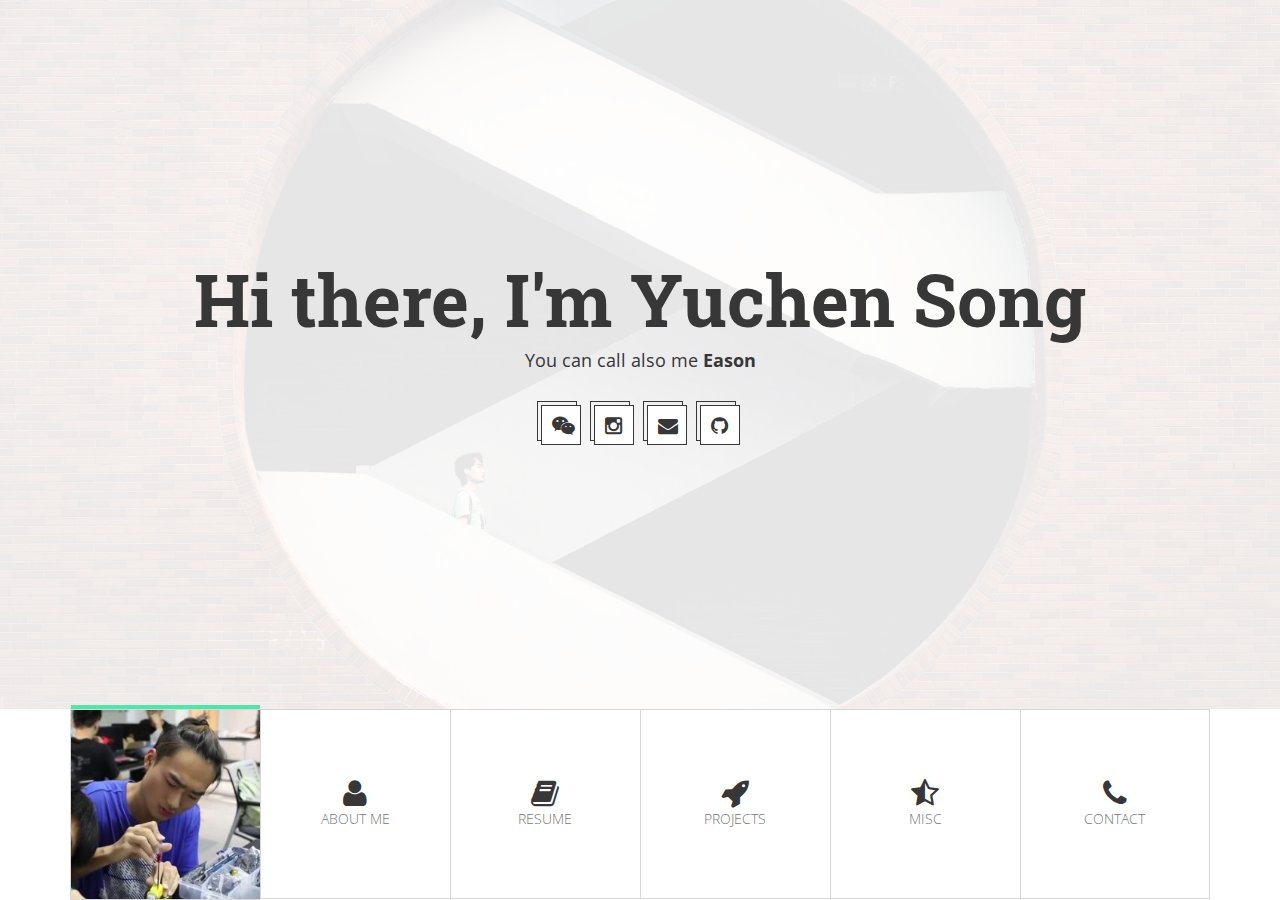
==== index.html @ 2cd1a867 "updated index" ====
<!doctype html>
<html class="no-js" lang="en">
    <head>
        <meta charset="utf-8">
        <meta http-equiv="X-UA-Compatible" content="IE=edge,chrome=1">
        <meta name="description" content="">
        <!-- SITE TITLE -->
        <title>Yuchen Song(宋雨辰)</title>

        <!-- FAVICON -->
        <link rel="icon" href="images/favicon.png">

        <meta name="viewport" content="width=device-width, initial-scale=1">
        <link rel="stylesheet" href="css/bootstrap.min.css">
        <link rel="stylesheet" href="css/animate.min.css">
        <link rel="stylesheet" href="css/simpletextrotator.css">
        <link rel="stylesheet" href="css/prettyPhoto.css">
        <link rel="stylesheet" href="css/style.css">

        <!--[if lt IE 9]>
            <script src="//html5shiv.googlecode.com/svn/trunk/html5.js"></script>
            <script>window.html5 || document.write('<script src="js/vendor/html5shiv.js"><\/script>')</script>
        <![endif]-->
    </head>
    <body>
        <!-- PRELOADER-->
        <div id="preloader">
            <div id="loader-wrapper">
                <div class="box">
        			<div class="loader6"></div>
        		</div>
            </div>
        </div>
        <!-- END PRELOADER -->
        <div class="section cover-section active" id="home">
            <div class="container">
                <div class="row">
                    <div class="col-md-12">
                        <div class="profile-area">
                            <div class="profile-content wow fadeInDown animated" data-wow-delay="0.2s">
                                <h2>Hi there, I'm Yuchen Song</h2>
                                <p>You can call also me<b> <span class="rotate">Eason, 雨辰</span>  </b></p>
                                <div class="social-media">
                                    <ul>
										<!--https://fontawesome.com/v4/icons/-->
                                        <li><a href="https://mp.weixin.qq.com/mp/homepage?__biz=MzUyMTk4NDQyNw==&hid=1&sn=16076f1889df5353341b1fb37eb13851&scene=18"><i class="fa fa-wechat"></i></a></li>
                                        <li><a href="https://instagram.com/easonsoong?r=nametag"><i class="fa fa-instagram"></i></a></li>
                                        <li><a href="mailto:song-yuchen@qq.com"><i class="fa fa-envelope"></i></a></li>
                                        <li><a href="https://github.com/Yuchen-Song"><i class="fa fa-github"></i></a></li>
                                    </ul>
                                </div>
                            </div>
                        </div>
                    </div>
                </div>
            </div>
        </div><!-- END OF /. COVER SECTION -->

        <nav class="header-section navbar navbar-default">
            <div class="container">
                <div class="row">
                    <div class="col-md-12">
                        <!-- Brand and toggle get grouped for better mobile display -->
                        <div class="navbar-header">
                            <button type="button" class="navbar-toggle collapsed" data-toggle="collapse" data-target="#bs-example-navbar-collapse-1" aria-expanded="false">
                                <span class="sr-only">Toggle navigation</span>
                                <span class="icon-bar"></span>
                                <span class="icon-bar"></span>
                                <span class="icon-bar"></span>
                            </button>
                        </div>

                        <!-- Collect the nav links, forms, and other content for toggling -->
                        <div class="collapse navbar-collapse" id="bs-example-navbar-collapse-1">
                            <ul class="nav navbar-nav" id="top-menu">
                                <li class="active">
                                    <a href="#home">
                                        <img src="images/profile-pic.jpg" class="img-responsive" width="190" height="190" alt="">
                                    </a>
                                </li>
                                <li>
                                    <a href="#about">
                                        <i class="fa fa-user" aria-hidden="true"></i>
                                        <span>about me</span>
                                    </a>
                                </li>
                                <li>
                                    <a href="#resume">
                                        <i class="fa fa-book" aria-hidden="true"></i>
                                        <span>resume</span>
                                    </a>
                                </li>
                                <li>
                                    <a href="#projects">
                                        <i class="fa fa-rocket" aria-hidden="true"></i>
                                        <span>projects</span>
                                    </a>
                                </li>
                                <li>
                                    <a href="#news">
                                        <i class="fa fa-star-half-full" aria-hidden="true"></i>
                                        <span>misc</span>
                                    </a>
                                </li>
                                <li>
                                    <a href="#contact">
                                        <i class="fa fa-phone" aria-hidden="true"></i>
                                        <span>Contact</span>
                                    </a>
                                </li>
                            </ul>
                        </div><!-- /.navbar-collapse -->
                    </div>
                </div>
            </div><!-- /.container-fluid -->
        </nav>

        <div class="section about-section" id="about">
            <div class="container">
                <div class="row">
                    <div class="col-md-12">
                        <div class="about-item">
                            <div class="row">
                                <div class="col-sm-6 wow fadeInDown animated" data-wow-delay="0.2s">
                                    <div class="section-title">
                                        <h3>About me </h3>
                                    </div>
                                    <div class="about-content">
                                        <p>I'm currently a junior student studying in Shien-ming Wu School of Intelligent Engineering, South China University of Technology (SCUT). My major is <b>robotics engineering</b>. Besides that, I am also monoring in <b>finance</b>. My main interest area is intelligent robots (i.e., AI+Robot), which involves a board collection of topics, e.g., <b>deep learning, reinforcement learning, control, systems design and machanics</b>, etc.</p>
                                    </div>
                                </div>
                                <div class="col-sm-6 wow fadeInDown animated" data-wow-delay="0.2s">
                                    <div class="section-title">
                                        <h3>PERSONAL INFO</h3>
                                    </div>
                                    <div class="personal-info-content">
                                        <p><b>Name</b> <span>Yuchen Song (宋雨辰) </span></p>
                                        <p><b>Home College</b> <span>South China University of Technology (985 Project)</span></p>
                                        <p><b>Research Interest</b> <span>AI, Robotics, Deep Learning, Reinforcement Learning</span></p>
                                        <p><b>Technical Skills</b> <span>Be reasonably skillful in C++/C, MATLAB, Python, and Java</span></p>
                                        <p><b>Language Skills</b> <span>Chinese (Native), TOEFL 100, GRE 321+3.5</span></p>
                                    </div>
                                </div>
                            </div>
<!--
                            <div class="row personal-area">
                                <div class="col-md-12">
                                    <div class="section-title center">
                                        <h3>Notice: This website is still under construction!</h3>
                                    </div>
                                </div>
                                <div class="col-sm-2">
                                    <a href="#">
                                        <img src="images/instragram/instragram1.jpg" class="img-responsive" width="190" height="190" alt="">
                                    </a>
                                </div>
                                <div class="col-sm-2">
                                    <a href="#">
                                        <img src="images/instragram/instragram2.jpg" class="img-responsive" width="190" height="190" alt="">
                                    </a>
                                </div>
                                <div class="col-sm-2">
                                    <a href="#">
                                        <img src="images/instragram/instragram3.jpg" class="img-responsive" width="190" height="190" alt="">
                                    </a>
                                </div>
                                <div class="col-sm-2">
                                    <a href="#">
                                        <img src="images/instragram/instragram4.jpg" class="img-responsive" width="190" height="190" alt="">
                                    </a>
                                </div>
                                <div class="col-sm-2">
                                    <a href="#">
                                        <img src="images/instragram/instragram5.jpg" class="img-responsive" width="190" height="190" alt="">
                                    </a>
                                </div>
                                <div class="col-sm-2">
                                    <a href="#">
                                        <img src="images/instragram/instragram6.jpg" class="img-responsive" width="190" height="190" alt="">
                                    </a>
                                </div>
                            </div>
-->
                        </div>
                    </div>
                </div>
            </div>
        </div>

        <div class="section resume-section" id="resume">
            <div class="container">
                <div class="row">
                    <div class="col-md-12">
                        <div class="section-title center">
                            <h3>EDUCATION</h3>
                        </div>
                    </div>
                    <div class="col-sm-6">
                        <div class="education-item">
                            <h3>College - South China University of Technology (Applied Chemistry)</h3>
                            <i>September 2018 - September 2019</i>
                            <p>In this freshman year, I was recruited in School of Chemistry and Chemical Engineering as a freshman in applied chemistry. After a whole year of study, I found that I'm not interested in this major very much, so I applied for a major change at the end of freshman year, with a rank of 2/76 among my former classmates, and then I passed the interview and was recruited in Shien-ming Wu School of Intelligent Engineering, class of robotics engineering</p>
                        </div>
                    </div>
                    <div class="col-sm-6">
                        <div class="education-item">
                            <h3>College - South China University of Technology (Robotics Engineering)</h3>
                            <i>September 2019 -  June 2023</i>
                            <p>After I've changed my major to robotics engineering, I went to Guangzhou International Campus for another 4 year of study. This campus teaches in English, and all of my professors have been abroad chasing their Ph.D degrees. That's why I'm quite sure that I would be adapted to future study abroad very quickly. The classmates of mine were recruited in this school among the best of students that were admitted to our university.</p>
                        </div>
                    </div>
                    <div class="col-sm-6">
                        <div class="education-item">
                            <h3>College - South China University of Technology (Finance)</h3>
                            <i>March 2020 - June 2023</i>
                            <p>I am also minoring in Finance! A motto of mine is that a fully developed man should never only be an expert in some certain area but know nothing about other disciplines. Since Finance is a widely used subject, and it penertrate into our lives, so I chose this course as my minor discipline.</p>
                        </div>
                    </div>
                    <div class="col-sm-6">
                        <div class="education-item">
                            <h3>Summer Session Visitor - University of California, Berkeley (EECS)</h3>
                            <i>June 2020 - August 2020</i>
                            <p>In the summer of 2020, I attend the summer school of University of California, Berkeley. I selected CS61BL: Data Structure in EECS (Electrical Engineering and Computer Sciences) and learnt a lot from that course. Also made some good collaborations with students in UCB on variaties of labs and projects. </p>
                        </div>
                    </div>
                </div>
                <div class="row my-skill">
                    <div class="col-md-12">
                        <div class="section-title center">
                            <h3>Some of My Courses</h3>
                        </div>
                    </div>
                    <div class="col-sm-6">
                        <div class="section-title secound-title">
                            <h4>Hardware Part</h4>
                        </div>
                        <div class="skill">
                            <p>Mechanical Behavior of Materials</p>
                            <div class="skill-bar skill1  wow slideInLeft animated">
                                <span class="skill-count1">95</span>
                                <div class="bg-border"></div>
                            </div>
                        </div>
                        <div class="skill">
                            <p>Modeling, Analysis, and Control of Dynamic Systems</p>
                            <div class="skill-bar skill2  wow slideInLeft animated">
                                <span class="skill-count2">99</span>
                                <div class="bg-border"></div>
                            </div>
                        </div>
                        <div class="skill">
                            <p>Circuits</p>
                            <div class="skill-bar skill3  wow slideInLeft animated">
                                <span class="skill-count3">87</span>
                                <div class="bg-border"></div>
                            </div>
                        </div>
                        <div class="skill">
                            <p>Thermodynamics and Fluid mechanics</p>
                            <div class="skill-bar skill4  wow slideInLeft animated">
                                <span class="skill-count4">90</span>
                                <div class="bg-border"></div>
                            </div>
                        </div>
                    </div>
                    <div class="col-sm-6">
                        <div class="section-title secound-title">
                            <h4>Software Part</h4>
                        </div>
                        <div class="skill">
                            <p>Computer and Programming</p>
                            <div class="skill-bar skill5  wow slideInLeft animated">
                                <span class="skill-count5">91</span>
                                <div class="bg-border"></div>
                            </div>
                        </div>
                        <div class="skill">
                            <p>Artificial Intelligence Technology and Applications</p>
                            <div class="skill-bar skill6  wow slideInLeft animated">
                                <span class="skill-count6">87</span>
                                <div class="bg-border"></div>
                            </div>
                        </div>
                        <div class="skill">
                            <p>Embedded System and Design</p>
                            <div class="skill-bar skill7  wow slideInLeft animated">
                                <span class="skill-count7">91</span>
                                <div class="bg-border"></div>
                            </div>
                        </div>
                        <div class="skill">
                            <p>Data Analysis and Modelling</p>
                            <div class="skill-bar skill8 wow slideInLeft animated">
                                <span class="skill-count8">97</span>
                                <div class="bg-border"></div>
                            </div>
                        </div>
                    </div>
                </div>

                <div class="row">
                    <div class="col-md-12">
                        <div class="section-title center">
                            <h3>Read More</h3>
                        </div>
                    </div>
                    <div class="col-sm-4">
                        <a href="files/CV for EE-MS.pdf">
                        	<div class="service-items">
                            	<i class="fa fa-wrench"></i>
                            	<h4>CV for EE/MS</h4>
                        	</div>
                        </a>
                    </div>
                    <div class="col-sm-4">
                    	<a href="files/CV for CS-AI.pdf">
							<div class="service-items">
								<i class="fa fa-code"></i>
								<h4>CV for CS/AI</h4>
							</div>
						</a>
                    </div>
                    <div class="col-sm-4">
                    	<a href="files/Transcript.pdf">
							<div class="service-items">
								<i class="fa fa-sticky-note"></i>
								<h4>Transcript</h4>
							</div>
						</a>
                    </div>
                </div>
            </div>
        </div>

        <div class="section portfolio-section" id="projects">
            <div class="container">
                <div class="row">
                    <div class="col-md-12">
                        <div class="section-title center">
                            <h3>Projects</h3>
                        </div>
                    </div>
                    <div class="col-md-12">
                        <div class="filter-menu">
                            <ul class="button-group sort-button-group">
                                <li class="button active" data-category="all">All Works</li>
                                <li class="button" data-category="course-projects">Course Projects</li>
                                <li class="button" data-category="research-experience">Research Experience</li>
                                <li class="button" data-category="competitions">Competitions</li>
                            </ul>
                        </div>
                    </div>
                </div>

                <div class="row work">
                    <div class="work-item course-projects col-sm-3 ">
                        <a href="https://github.com/Yuchen-Song/Design-and-Manufacturing-I-Course-Project-Spring-2021">
                            <img src="images/projects/robot_cars.png" class="img-responsive" width="254" height="254" alt="">
                        </a>
                    </div>
                    <div class="work-item competitions col-sm-3 ">
                        <a href="https://github.com/Yuchen-Song/Tic-Tac-Toers">
                            <img src="images/projects/tic-tac-toe.png" class="img-responsive" width="254" height="254" alt="">
                        </a>
                    </div>
                    <div class="work-item research-experience col-sm-3 ">
                        <a href="https://github.com/Yuchen-Song/Lymph-node-sections-detection-based-on-deep-convolutional-neural-networks">
                            <img src="images/projects/cancer_detection.png" class="img-responsive" width="254" height="254" alt="">
                        </a>
                    </div>
                    <div class="work-item course-projects col-sm-3 ">
                        <a href="images/projects/hybrid_images.png" data-gal="prettyPhoto[gallery2]">
                            <img src="images/projects/hybrid_images.png" class="img-responsive" width="254" height="254" alt="">
                        </a>
                    </div>
                    <div class="work-item research-experience col-sm-3 ">
                        <a href="https://github.com/Yuchen-Song/CDRL-in-Parallel-Type-Merging">
                            <img src="images/projects/merging.png" class="img-responsive" width="254" height="254" alt="">
                        </a>
                    </div>
                    <div class="work-item research-experience col-sm-3 ">
                        <a href="images/projects/impainting.png" data-gal="prettyPhoto[gallery2]">
                            <img src="images/projects/impainting.png" class="img-responsive" width="254" height="254" alt="">
                        </a>
                    </div>
                    <div class="work-item course-projects col-sm-3 ">
                        <a href="https://github.com/Yuchen-Song/UCB-CS61BL-Summer-2020/tree/master/proj3">
                            <img src="images/projects/bearmaps.png" class="img-responsive" width="254" height="254" alt="">
                        </a>
                    </div>
                    <div class="work-item competitions col-sm-3 ">
                        <a href="images/projects/credit_loan.png" data-gal="prettyPhoto[gallery2]">
                            <img src="images/projects/credit_loan.png" class="img-responsive" width="254" height="254" alt="">
                        </a>
                    </div>
                </div>
            </div>
        </div>

        <div class="section news-section" id="news">
            <div class="container">
                <div class="row">
                    <div class="col-md-12">
                        <div class="section-title center">
                            <h3>Another Part of Me</h3>
                        </div>
                    </div>
                    <div class="col-md-12">
                        <div class="news-item">
                            <div class="row">
                                <div class="col-sm-6">
                                    <div class="news-items wow fadeInDown animated" data-wow-delay="0.2s">
                                        <a href="#"><img src="images/misc/D3_tower.png" width="540" height="303" alt=""></a>
                                        <h3>Hobbies / Avocation / Design skills</h3>
                                        <p>I like writing, photographing, recoring interest things and sharing them. I run a public account in Wechat and I am a video blogger on bilibili. I was a member of information center of our school so I got to know how to utilize seome frequently used products of Adobe (e.g., PS, PR, DW, etc), and we have shot an amazing micro film during that time. Life is evanescent, without recording it, there would be no impression on it :)</p>
                                        <a href="https://mp.weixin.qq.com/mp/homepage?__biz=MzUyMTk4NDQyNw==&hid=1&sn=16076f1889df5353341b1fb37eb13851&scene=18" class="read-more">Read More</a>
                                    </div>
                                </div>
                                <div class="col-sm-6">
                                    <div class="news-items wow fadeInDown animated" data-wow-delay="0.2s">
                                        <a href="#"><img src="images/misc/sports_meeting.png" width="540" height="303" alt=""></a>
                                        <h3>Social works / Leadership / Volunteer work</h3>
                                        <p>I was the head of my class (class of robotics engineering 2019), as well as a member of leaders in the students' union in our college (Jun De college). I have organized many student activities (e.g., Online Sharing Events, Sports Meeting, etc). Moreover, I was the assistant of the office of students' affairs in our Campus, and I was a volunteer in helping those students who did not perform well in their schoolworks.</p>
                                        <a href="#" class="read-more">Read More</a>
                                    </div>
                                </div>
                            </div>
                        </div>
                    </div>
                </div>
            </div>
        </div>

        <div class="section contact-section"  id="contact">
            <div class="container">
                <div class="row">
                    <div class="contact-item">
                        <div class="col-md-12">
                            <div class="section-title center">
                                <h3>Get in Touch</h3>
                            </div>
                        </div>
                        <div class="col-md-8 col-md-offset-2 col-sm-12">
                            <div class="row">
                                <form class="form-horizontal">
                                    <div class="col-md-6 col-sm-12">
                                        <div class="input-group name-input wow fadeInDown animated">
<!--                                            <input type="text" class="form-control" id="name" placeholder="Your Name">-->
											<p type="text" class="form-control"> Email:  wisyc@mail.scut.edu.cn </p>
                                        </div>
                                    </div>
                                    <div class="col-md-6 col-sm-12">
                                        <div class="input-group wow fadeInDown animated">
<!--                                            <input type="text" class="form-control" id="message-email" placeholder="Your Email">-->
                                            <p type="text" class="form-control"> Phone:  (+86)13022076440 </p>
                                        </div>
                                    </div>
<!--
                                    <div class="col-md-6 col-sm-12">
                                        <div class="input-group wow fadeInDown animated">
                                            <input type="text" class="form-control" id="website" placeholder="Your Website">
                                        </div>
                                    </div>
                                    <div class="col-md-6 col-sm-12">
                                        <div class="input-group wow fadeInDown animated">
                                            <input type="text" class="form-control" id="subject" placeholder="Your Subject">
                                        </div>
                                    </div>
-->
                                    <div class="col-sm-12">
<!--                                        <div class="input-group textarea-group wow fadeInDown animated">-->
                                        <div class="input-group wow fadeInDown animated">
<!--                                            <textarea class="form-control message" rows="7" placeholder="Your Massage"></textarea>-->
                                            <p type="text" class="form-control" > Address: Room C-102, D1 Building, South China University of Technology Guangzhou International Campus, <br> 777, Xingye East Ave, Panyu District. Guangzhou, 511442, P.R.China </p>
                                        </div>
                                    </div>
                                    <div class="col-sm-12 wow fadeInDown animated contact-btn">
                                        <button class=" contact-submit">Home</button>
                                    </div>
                                </form><!-- end of/. form -->
                            </div>
                        </div>
                    </div>
                </div>
            </div>
<!--
            <div class="footer-section">
                <div class="container">
                    <div class="row">
                        <div class="col-md-12">
                            <p class="copyright">Copyright &copy; 2020.Company name All rights reserved.<a target="_blank" href="http://www.cssmoban.com/">&#x7F51;&#x9875;&#x6A21;&#x677F;</a></p>
                        </div>
                    </div>
                </div>
            </div>
-->
        </div>


        <!-- JQUERY -->
        <script src="js/vendor/jquery-1.11.2.min.js"></script>
        <script src="js/vendor/bootstrap.min.js"></script>
        <script src="js/isotope.pkgd.min.js"></script>
        <script src="js/jquery.nicescroll.min.js"></script>
        <script src="js/wow.min.js"></script>
        <script src="js/jquery.simple-text-rotator.min.js"></script>
        <script src="js/jquery.prettyPhoto.js"></script>
        <script src="js/custom.js"></script>
    </body>
</html>
---- css/simpletextrotator.css ----
.rotating {
  display: inline-block;
  -webkit-transform-style: preserve-3d;
  -moz-transform-style: preserve-3d;
  -ms-transform-style: preserve-3d;
  -o-transform-style: preserve-3d;
  transform-style: preserve-3d;
  -webkit-transform: rotateX(0) rotateY(0) rotateZ(0);
  -moz-transform: rotateX(0) rotateY(0) rotateZ(0);
  -ms-transform: rotateX(0) rotateY(0) rotateZ(0);
  -o-transform: rotateX(0) rotateY(0) rotateZ(0);
  transform: rotateX(0) rotateY(0) rotateZ(0);
  -webkit-transition: 0.5s;
  -moz-transition: 0.5s;
  -ms-transition: 0.5s;
  -o-transition: 0.5s;
  transition: 0.5s;
  -webkit-transform-origin-x: 50%;
}

.rotating.flip {
  position: relative;
}

.rotating .front, .rotating .back {
  left: 0;
  top: 0;
  -webkit-backface-visibility: hidden;
  -moz-backface-visibility: hidden;
  -ms-backface-visibility: hidden;
  -o-backface-visibility: hidden;
  backface-visibility: hidden;
}

.rotating .front {
  position: absolute;
  display: inline-block;
  -webkit-transform: translate3d(0,0,1px);
  -moz-transform: translate3d(0,0,1px);
  -ms-transform: translate3d(0,0,1px);
  -o-transform: translate3d(0,0,1px);
  transform: translate3d(0,0,1px);
}

.rotating.flip .front {
  z-index: 1;
}

.rotating .back {
  display: block;
  opacity: 0;
}

.rotating.spin {
  -webkit-transform: rotate(360deg) scale(0);
  -moz-transform: rotate(360deg) scale(0);
  -ms-transform: rotate(360deg) scale(0);
  -o-transform: rotate(360deg) scale(0);
  transform: rotate(360deg) scale(0);
}



.rotating.flip .back {
  z-index: 2;
  display: block;
  opacity: 1;
  
  -webkit-transform: rotateY(180deg) translate3d(0,0,0);
  -moz-transform: rotateY(180deg) translate3d(0,0,0);
  -ms-transform: rotateY(180deg) translate3d(0,0,0);
  -o-transform: rotateY(180deg) translate3d(0,0,0);
  transform: rotateY(180deg) translate3d(0,0,0);
}

.rotating.flip.up .back {
  -webkit-transform: rotateX(180deg) translate3d(0,0,0);
  -moz-transform: rotateX(180deg) translate3d(0,0,0);
  -ms-transform: rotateX(180deg) translate3d(0,0,0);
  -o-transform: rotateX(180deg) translate3d(0,0,0);
  transform: rotateX(180deg) translate3d(0,0,0);
}

.rotating.flip.cube .front {
  -webkit-transform: translate3d(0,0,100px) scale(0.9,0.9);
  -moz-transform: translate3d(0,0,100px) scale(0.85,0.85);
  -ms-transform: translate3d(0,0,100px) scale(0.85,0.85);
  -o-transform: translate3d(0,0,100px) scale(0.85,0.85);
  transform: translate3d(0,0,100px) scale(0.85,0.85);
}

.rotating.flip.cube .back {
  -webkit-transform: rotateY(180deg) translate3d(0,0,100px) scale(0.9,0.9);
  -moz-transform: rotateY(180deg) translate3d(0,0,100px) scale(0.85,0.85);
  -ms-transform: rotateY(180deg) translate3d(0,0,100px) scale(0.85,0.85);
  -o-transform: rotateY(180deg) translate3d(0,0,100px) scale(0.85,0.85);
  transform: rotateY(180deg) translate3d(0,0,100px) scale(0.85,0.85);
}

.rotating.flip.cube.up .back {
  -webkit-transform: rotateX(180deg) translate3d(0,0,100px) scale(0.9,0.9);
  -moz-transform: rotateX(180deg) translate3d(0,0,100px) scale(0.85,0.85);
  -ms-transform: rotateX(180deg) translate3d(0,0,100px) scale(0.85,0.85);
  -o-transform: rotateX(180deg) translate3d(0,0,100px) scale(0.85,0.85);
  transform: rotateX(180deg) translate3d(0,0,100px) scale(0.85,0.85);
}
---- css/prettyPhoto.css ----
/* ------------------------------------------------------------------------
	This you can edit.
------------------------------------------------------------------------- */

	/* ----------------------------------
		Default Theme
	----------------------------------- */

	div.pp_default .pp_top,
	div.pp_default .pp_top .pp_middle,
	div.pp_default .pp_top .pp_left,
	div.pp_default .pp_top .pp_right,
	div.pp_default .pp_bottom,
	div.pp_default .pp_bottom .pp_left,
	div.pp_default .pp_bottom .pp_middle,
	div.pp_default .pp_bottom .pp_right { height: 13px; }

	div.pp_default .pp_top .pp_left { background: url(../images/prettyPhoto/default/sprite.png) -78px -93px no-repeat; } /* Top left corner */
	div.pp_default .pp_top .pp_middle { background: url(../images/prettyPhoto/default/sprite_x.png) top left repeat-x; } /* Top pattern/color */
	div.pp_default .pp_top .pp_right { background: url(../images/prettyPhoto/default/sprite.png) -112px -93px no-repeat; } /* Top right corner */

	div.pp_default .pp_content .ppt { color: #f8f8f8; }
	div.pp_default .pp_content_container .pp_left { background: url(../images/prettyPhoto/default/sprite_y.png) -7px 0 repeat-y; padding-left: 13px; }
	div.pp_default .pp_content_container .pp_right { background: url(../images/prettyPhoto/default/sprite_y.png) top right repeat-y; padding-right: 13px; }
	div.pp_default .pp_content { background-color: #fff; } /* Content background */
	div.pp_default .pp_next:hover { background: url(../images/prettyPhoto/default/sprite_next.png) center right  no-repeat; cursor: pointer; } /* Next button */
	div.pp_default .pp_previous:hover { background: url(../images/prettyPhoto/default/sprite_prev.png) center left no-repeat; cursor: pointer; } /* Previous button */
	div.pp_default .pp_expand { background: url(../images/prettyPhoto/default/sprite.png) 0 -29px no-repeat; cursor: pointer; width: 28px; height: 28px; } /* Expand button */
	div.pp_default .pp_expand:hover { background: url(../images/prettyPhoto/default/sprite.png) 0 -56px no-repeat; cursor: pointer; } /* Expand button hover */
	div.pp_default .pp_contract { background: url(../images/prettyPhoto/default/sprite.png) 0 -84px no-repeat; cursor: pointer; width: 28px; height: 28px; } /* Contract button */
	div.pp_default .pp_contract:hover { background: url(../images/prettyPhoto/default/sprite.png) 0 -113px no-repeat; cursor: pointer; } /* Contract button hover */
	div.pp_default .pp_close { width: 30px; height: 30px; background: url(../images/prettyPhoto/default/sprite.png) 2px 1px no-repeat; cursor: pointer; } /* Close button */
	div.pp_default #pp_full_res .pp_inline { color: #000; }
	div.pp_default .pp_gallery ul li a { background: url(../images/prettyPhoto/default/default_thumb.png) center center #f8f8f8; border:1px solid #aaa; }
	div.pp_default .pp_gallery ul li a:hover,
	div.pp_default .pp_gallery ul li.selected a { border-color: #fff; }
	div.pp_default .pp_social { margin-top: 7px; }

	div.pp_default .pp_gallery a.pp_arrow_previous,
	div.pp_default .pp_gallery a.pp_arrow_next { position: static; left: auto; }
	div.pp_default .pp_nav .pp_play,
	div.pp_default .pp_nav .pp_pause { background: url(../images/prettyPhoto/default/sprite.png) -51px 1px no-repeat; height:30px; width:30px; }
	div.pp_default .pp_nav .pp_pause { background-position: -51px -29px; }
	div.pp_default .pp_details { position: relative; }
	div.pp_default a.pp_arrow_previous,
	div.pp_default a.pp_arrow_next { background: url(../images/prettyPhoto/default/sprite.png) -31px -3px no-repeat; height: 20px; margin: 4px 0 0 0; width: 20px; }
	div.pp_default a.pp_arrow_next { left: 52px; background-position: -82px -3px; } /* The next arrow in the bottom nav */
	div.pp_default .pp_content_container .pp_details { margin-top: 5px; }
	div.pp_default .pp_nav { clear: none; height: 30px; width: 110px; position: relative; }
	div.pp_default .pp_nav .currentTextHolder{ font-family: Georgia; font-style: italic; color:#999; font-size: 11px; left: 75px; line-height: 25px; margin: 0; padding: 0 0 0 10px; position: absolute; top: 2px; }
	
	div.pp_default .pp_close:hover, div.pp_default .pp_nav .pp_play:hover, div.pp_default .pp_nav .pp_pause:hover, div.pp_default .pp_arrow_next:hover, div.pp_default .pp_arrow_previous:hover { opacity:0.7; }

	div.pp_default .pp_description{ font-size: 11px; font-weight: bold; line-height: 14px; margin: 5px 50px 5px 0; }

	div.pp_default .pp_bottom .pp_left { background: url(../images/prettyPhoto/default/sprite.png) -78px -127px no-repeat; } /* Bottom left corner */
	div.pp_default .pp_bottom .pp_middle { background: url(../images/prettyPhoto/default/sprite_x.png) bottom left repeat-x; } /* Bottom pattern/color */
	div.pp_default .pp_bottom .pp_right { background: url(../images/prettyPhoto/default/sprite.png) -112px -127px no-repeat; } /* Bottom right corner */

	div.pp_default .pp_loaderIcon { background: url(../images/prettyPhoto/default/loader.gif) center center no-repeat; } /* Loader icon */


	/* ----------------------------------
		Light Rounded Theme
	----------------------------------- */


	div.light_rounded .pp_top .pp_left { background: url(../images/prettyPhoto/light_rounded/sprite.png) -88px -53px no-repeat; } /* Top left corner */
	div.light_rounded .pp_top .pp_middle { background: #fff; } /* Top pattern/color */
	div.light_rounded .pp_top .pp_right { background: url(../images/prettyPhoto/light_rounded/sprite.png) -110px -53px no-repeat; } /* Top right corner */

	div.light_rounded .pp_content .ppt { color: #000; }
	div.light_rounded .pp_content_container .pp_left,
	div.light_rounded .pp_content_container .pp_right { background: #fff; }
	div.light_rounded .pp_content { background-color: #fff; } /* Content background */
	div.light_rounded .pp_next:hover { background: url(../images/prettyPhoto/light_rounded/btnNext.png) center right  no-repeat; cursor: pointer; } /* Next button */
	div.light_rounded .pp_previous:hover { background: url(../images/prettyPhoto/light_rounded/btnPrevious.png) center left no-repeat; cursor: pointer; } /* Previous button */
	div.light_rounded .pp_expand { background: url(../images/prettyPhoto/light_rounded/sprite.png) -31px -26px no-repeat; cursor: pointer; } /* Expand button */
	div.light_rounded .pp_expand:hover { background: url(../images/prettyPhoto/light_rounded/sprite.png) -31px -47px no-repeat; cursor: pointer; } /* Expand button hover */
	div.light_rounded .pp_contract { background: url(../images/prettyPhoto/light_rounded/sprite.png) 0 -26px no-repeat; cursor: pointer; } /* Contract button */
	div.light_rounded .pp_contract:hover { background: url(../images/prettyPhoto/light_rounded/sprite.png) 0 -47px no-repeat; cursor: pointer; } /* Contract button hover */
	div.light_rounded .pp_close { width: 75px; height: 22px; background: url(../images/prettyPhoto/light_rounded/sprite.png) -1px -1px no-repeat; cursor: pointer; } /* Close button */
	div.light_rounded .pp_details { position: relative; }
	div.light_rounded .pp_description { margin-right: 85px; }
	div.light_rounded #pp_full_res .pp_inline { color: #000; }
	div.light_rounded .pp_gallery a.pp_arrow_previous,
	div.light_rounded .pp_gallery a.pp_arrow_next { margin-top: 12px !important; }
	div.light_rounded .pp_nav .pp_play { background: url(../images/prettyPhoto/light_rounded/sprite.png) -1px -100px no-repeat; height: 15px; width: 14px; }
	div.light_rounded .pp_nav .pp_pause { background: url(../images/prettyPhoto/light_rounded/sprite.png) -24px -100px no-repeat; height: 15px; width: 14px; }

	div.light_rounded .pp_arrow_previous { background: url(../images/prettyPhoto/light_rounded/sprite.png) 0 -71px no-repeat; } /* The previous arrow in the bottom nav */
		div.light_rounded .pp_arrow_previous.disabled { background-position: 0 -87px; cursor: default; }
	div.light_rounded .pp_arrow_next { background: url(../images/prettyPhoto/light_rounded/sprite.png) -22px -71px no-repeat; } /* The next arrow in the bottom nav */
		div.light_rounded .pp_arrow_next.disabled { background-position: -22px -87px; cursor: default; }

	div.light_rounded .pp_bottom .pp_left { background: url(../images/prettyPhoto/light_rounded/sprite.png) -88px -80px no-repeat; } /* Bottom left corner */
	div.light_rounded .pp_bottom .pp_middle { background: #fff; } /* Bottom pattern/color */
	div.light_rounded .pp_bottom .pp_right { background: url(../images/prettyPhoto/light_rounded/sprite.png) -110px -80px no-repeat; } /* Bottom right corner */

	div.light_rounded .pp_loaderIcon { background: url(../images/prettyPhoto/light_rounded/loader.gif) center center no-repeat; } /* Loader icon */

	/* ----------------------------------
		Dark Rounded Theme
	----------------------------------- */

	div.dark_rounded .pp_top .pp_left { background: url(../images/prettyPhoto/dark_rounded/sprite.png) -88px -53px no-repeat; } /* Top left corner */
	div.dark_rounded .pp_top .pp_middle { background: url(../images/prettyPhoto/dark_rounded/contentPattern.png) top left repeat; } /* Top pattern/color */
	div.dark_rounded .pp_top .pp_right { background: url(../images/prettyPhoto/dark_rounded/sprite.png) -110px -53px no-repeat; } /* Top right corner */

	div.dark_rounded .pp_content_container .pp_left { background: url(../images/prettyPhoto/dark_rounded/contentPattern.png) top left repeat-y; } /* Left Content background */
	div.dark_rounded .pp_content_container .pp_right { background: url(../images/prettyPhoto/dark_rounded/contentPattern.png) top right repeat-y; } /* Right Content background */
	div.dark_rounded .pp_content { background: url(../images/prettyPhoto/dark_rounded/contentPattern.png) top left repeat; } /* Content background */
	div.dark_rounded .pp_next:hover { background: url(../images/prettyPhoto/dark_rounded/btnNext.png) center right  no-repeat; cursor: pointer; } /* Next button */
	div.dark_rounded .pp_previous:hover { background: url(../images/prettyPhoto/dark_rounded/btnPrevious.png) center left no-repeat; cursor: pointer; } /* Previous button */
	div.dark_rounded .pp_expand { background: url(../images/prettyPhoto/dark_rounded/sprite.png) -31px -26px no-repeat; cursor: pointer; } /* Expand button */
	div.dark_rounded .pp_expand:hover { background: url(../images/prettyPhoto/dark_rounded/sprite.png) -31px -47px no-repeat; cursor: pointer; } /* Expand button hover */
	div.dark_rounded .pp_contract { background: url(../images/prettyPhoto/dark_rounded/sprite.png) 0 -26px no-repeat; cursor: pointer; } /* Contract button */
	div.dark_rounded .pp_contract:hover { background: url(../images/prettyPhoto/dark_rounded/sprite.png) 0 -47px no-repeat; cursor: pointer; } /* Contract button hover */
	div.dark_rounded .pp_close { width: 75px; height: 22px; background: url(../images/prettyPhoto/dark_rounded/sprite.png) -1px -1px no-repeat; cursor: pointer; } /* Close button */
	div.dark_rounded .pp_details { position: relative; }
	div.dark_rounded .pp_description { margin-right: 85px; }
	div.dark_rounded .currentTextHolder { color: #c4c4c4; }
	div.dark_rounded .pp_description { color: #fff; }
	div.dark_rounded #pp_full_res .pp_inline { color: #fff; }
	div.dark_rounded .pp_gallery a.pp_arrow_previous,
	div.dark_rounded .pp_gallery a.pp_arrow_next { margin-top: 12px !important; }
	div.dark_rounded .pp_nav .pp_play { background: url(../images/prettyPhoto/dark_rounded/sprite.png) -1px -100px no-repeat; height: 15px; width: 14px; }
	div.dark_rounded .pp_nav .pp_pause { background: url(../images/prettyPhoto/dark_rounded/sprite.png) -24px -100px no-repeat; height: 15px; width: 14px; }

	div.dark_rounded .pp_arrow_previous { background: url(../images/prettyPhoto/dark_rounded/sprite.png) 0 -71px no-repeat; } /* The previous arrow in the bottom nav */
		div.dark_rounded .pp_arrow_previous.disabled { background-position: 0 -87px; cursor: default; }
	div.dark_rounded .pp_arrow_next { background: url(../images/prettyPhoto/dark_rounded/sprite.png) -22px -71px no-repeat; } /* The next arrow in the bottom nav */
		div.dark_rounded .pp_arrow_next.disabled { background-position: -22px -87px; cursor: default; }

	div.dark_rounded .pp_bottom .pp_left { background: url(../images/prettyPhoto/dark_rounded/sprite.png) -88px -80px no-repeat; } /* Bottom left corner */
	div.dark_rounded .pp_bottom .pp_middle { background: url(../images/prettyPhoto/dark_rounded/contentPattern.png) top left repeat; } /* Bottom pattern/color */
	div.dark_rounded .pp_bottom .pp_right { background: url(../images/prettyPhoto/dark_rounded/sprite.png) -110px -80px no-repeat; } /* Bottom right corner */

	div.dark_rounded .pp_loaderIcon { background: url(../images/prettyPhoto/dark_rounded/loader.gif) center center no-repeat; } /* Loader icon */


	/* ----------------------------------
		Dark Square Theme
	----------------------------------- */

	div.dark_square .pp_left ,
	div.dark_square .pp_middle,
	div.dark_square .pp_right,
	div.dark_square .pp_content { background: #000; }

	div.dark_square .currentTextHolder { color: #c4c4c4; }
	div.dark_square .pp_description { color: #fff; }
	div.dark_square .pp_loaderIcon { background: url(../images/prettyPhoto/dark_square/loader.gif) center center no-repeat; } /* Loader icon */

	div.dark_square .pp_expand { background: url(../images/prettyPhoto/dark_square/sprite.png) -31px -26px no-repeat; cursor: pointer; } /* Expand button */
	div.dark_square .pp_expand:hover { background: url(../images/prettyPhoto/dark_square/sprite.png) -31px -47px no-repeat; cursor: pointer; } /* Expand button hover */
	div.dark_square .pp_contract { background: url(../images/prettyPhoto/dark_square/sprite.png) 0 -26px no-repeat; cursor: pointer; } /* Contract button */
	div.dark_square .pp_contract:hover { background: url(../images/prettyPhoto/dark_square/sprite.png) 0 -47px no-repeat; cursor: pointer; } /* Contract button hover */
	div.dark_square .pp_close { width: 75px; height: 22px; background: url(../images/prettyPhoto/dark_square/sprite.png) -1px -1px no-repeat; cursor: pointer; } /* Close button */
	div.dark_square .pp_details { position: relative; }
	div.dark_square .pp_description { margin: 0 85px 0 0; }
	div.dark_square #pp_full_res .pp_inline { color: #fff; }
	div.dark_square .pp_gallery a.pp_arrow_previous,
	div.dark_square .pp_gallery a.pp_arrow_next { margin-top: 12px !important; }
	div.dark_square .pp_nav { clear: none; }
	div.dark_square .pp_nav .pp_play { background: url(../images/prettyPhoto/dark_square/sprite.png) -1px -100px no-repeat; height: 15px; width: 14px; }
	div.dark_square .pp_nav .pp_pause { background: url(../images/prettyPhoto/dark_square/sprite.png) -24px -100px no-repeat; height: 15px; width: 14px; }

	div.dark_square .pp_arrow_previous { background: url(../images/prettyPhoto/dark_square/sprite.png) 0 -71px no-repeat; } /* The previous arrow in the bottom nav */
		div.dark_square .pp_arrow_previous.disabled { background-position: 0 -87px; cursor: default; }
	div.dark_square .pp_arrow_next { background: url(../images/prettyPhoto/dark_square/sprite.png) -22px -71px no-repeat; } /* The next arrow in the bottom nav */
		div.dark_square .pp_arrow_next.disabled { background-position: -22px -87px; cursor: default; }

	div.dark_square .pp_next:hover { background: url(../images/prettyPhoto/dark_square/btnNext.png) center right  no-repeat; cursor: pointer; } /* Next button */
	div.dark_square .pp_previous:hover { background: url(../images/prettyPhoto/dark_square/btnPrevious.png) center left no-repeat; cursor: pointer; } /* Previous button */


	/* ----------------------------------
		Light Square Theme
	----------------------------------- */

	div.light_square .pp_left ,
	div.light_square .pp_middle,
	div.light_square .pp_right,
	div.light_square .pp_content { background: #fff; }

	div.light_square .pp_content .ppt { color: #000; }
	div.light_square .pp_expand { background: url(../images/prettyPhoto/light_square/sprite.png) -31px -26px no-repeat; cursor: pointer; } /* Expand button */
	div.light_square .pp_expand:hover { background: url(../images/prettyPhoto/light_square/sprite.png) -31px -47px no-repeat; cursor: pointer; } /* Expand button hover */
	div.light_square .pp_contract { background: url(../images/prettyPhoto/light_square/sprite.png) 0 -26px no-repeat; cursor: pointer; } /* Contract button */
	div.light_square .pp_contract:hover { background: url(../images/prettyPhoto/light_square/sprite.png) 0 -47px no-repeat; cursor: pointer; } /* Contract button hover */
	div.light_square .pp_close { width: 75px; height: 22px; background: url(../images/prettyPhoto/light_square/sprite.png) -1px -1px no-repeat; cursor: pointer; } /* Close button */
	div.light_square .pp_details { position: relative; }
	div.light_square .pp_description { margin-right: 85px; }
	div.light_square #pp_full_res .pp_inline { color: #000; }
	div.light_square .pp_gallery a.pp_arrow_previous,
	div.light_square .pp_gallery a.pp_arrow_next { margin-top: 12px !important; }
	div.light_square .pp_nav .pp_play { background: url(../images/prettyPhoto/light_square/sprite.png) -1px -100px no-repeat; height: 15px; width: 14px; }
	div.light_square .pp_nav .pp_pause { background: url(../images/prettyPhoto/light_square/sprite.png) -24px -100px no-repeat; height: 15px; width: 14px; }

	div.light_square .pp_arrow_previous { background: url(../images/prettyPhoto/light_square/sprite.png) 0 -71px no-repeat; } /* The previous arrow in the bottom nav */
		div.light_square .pp_arrow_previous.disabled { background-position: 0 -87px; cursor: default; }
	div.light_square .pp_arrow_next { background: url(../images/prettyPhoto/light_square/sprite.png) -22px -71px no-repeat; } /* The next arrow in the bottom nav */
		div.light_square .pp_arrow_next.disabled { background-position: -22px -87px; cursor: default; }

	div.light_square .pp_next:hover { background: url(../images/prettyPhoto/light_square/btnNext.png) center right  no-repeat; cursor: pointer; } /* Next button */
	div.light_square .pp_previous:hover { background: url(../images/prettyPhoto/light_square/btnPrevious.png) center left no-repeat; cursor: pointer; } /* Previous button */

	div.light_square .pp_loaderIcon { background: url(../images/prettyPhoto/light_rounded/loader.gif) center center no-repeat; } /* Loader icon */


	/* ----------------------------------
		Facebook style Theme
	----------------------------------- */

	div.facebook .pp_top .pp_left { background: url(../images/prettyPhoto/facebook/sprite.png) -88px -53px no-repeat; } /* Top left corner */
	div.facebook .pp_top .pp_middle { background: url(../images/prettyPhoto/facebook/contentPatternTop.png) top left repeat-x; } /* Top pattern/color */
	div.facebook .pp_top .pp_right { background: url(../images/prettyPhoto/facebook/sprite.png) -110px -53px no-repeat; } /* Top right corner */

	div.facebook .pp_content .ppt { color: #000; }
	div.facebook .pp_content_container .pp_left { background: url(../images/prettyPhoto/facebook/contentPatternLeft.png) top left repeat-y; } /* Content background */
	div.facebook .pp_content_container .pp_right { background: url(../images/prettyPhoto/facebook/contentPatternRight.png) top right repeat-y; } /* Content background */
	div.facebook .pp_content { background: #fff; } /* Content background */
	div.facebook .pp_expand { background: url(../images/prettyPhoto/facebook/sprite.png) -31px -26px no-repeat; cursor: pointer; } /* Expand button */
	div.facebook .pp_expand:hover { background: url(../images/prettyPhoto/facebook/sprite.png) -31px -47px no-repeat; cursor: pointer; } /* Expand button hover */
	div.facebook .pp_contract { background: url(../images/prettyPhoto/facebook/sprite.png) 0 -26px no-repeat; cursor: pointer; } /* Contract button */
	div.facebook .pp_contract:hover { background: url(../images/prettyPhoto/facebook/sprite.png) 0 -47px no-repeat; cursor: pointer; } /* Contract button hover */
	div.facebook .pp_close { width: 22px; height: 22px; background: url(../images/prettyPhoto/facebook/sprite.png) -1px -1px no-repeat; cursor: pointer; } /* Close button */
	div.facebook .pp_details { position: relative; }
	div.facebook .pp_description { margin: 0 37px 0 0; }
	div.facebook #pp_full_res .pp_inline { color: #000; }
	div.facebook .pp_loaderIcon { background: url(../images/prettyPhoto/facebook/loader.gif) center center no-repeat; } /* Loader icon */

	div.facebook .pp_arrow_previous { background: url(../images/prettyPhoto/facebook/sprite.png) 0 -71px no-repeat; height: 22px; margin-top: 0; width: 22px; } /* The previous arrow in the bottom nav */
		div.facebook .pp_arrow_previous.disabled { background-position: 0 -96px; cursor: default; }
	div.facebook .pp_arrow_next { background: url(../images/prettyPhoto/facebook/sprite.png) -32px -71px no-repeat; height: 22px; margin-top: 0; width: 22px; } /* The next arrow in the bottom nav */
		div.facebook .pp_arrow_next.disabled { background-position: -32px -96px; cursor: default; }
	div.facebook .pp_nav { margin-top: 0; }
	div.facebook .pp_nav p { font-size: 15px; padding: 0 3px 0 4px; }
	div.facebook .pp_nav .pp_play { background: url(../images/prettyPhoto/facebook/sprite.png) -1px -123px no-repeat; height: 22px; width: 22px; }
	div.facebook .pp_nav .pp_pause { background: url(../images/prettyPhoto/facebook/sprite.png) -32px -123px no-repeat; height: 22px; width: 22px; }

	div.facebook .pp_next:hover { background: url(../images/prettyPhoto/facebook/btnNext.png) center right no-repeat; cursor: pointer; } /* Next button */
	div.facebook .pp_previous:hover { background: url(../images/prettyPhoto/facebook/btnPrevious.png) center left no-repeat; cursor: pointer; } /* Previous button */

	div.facebook .pp_bottom .pp_left { background: url(../images/prettyPhoto/facebook/sprite.png) -88px -80px no-repeat; } /* Bottom left corner */
	div.facebook .pp_bottom .pp_middle { background: url(../images/prettyPhoto/facebook/contentPatternBottom.png) top left repeat-x; } /* Bottom pattern/color */
	div.facebook .pp_bottom .pp_right { background: url(../images/prettyPhoto/facebook/sprite.png) -110px -80px no-repeat; } /* Bottom right corner */


/* ------------------------------------------------------------------------
	DO NOT CHANGE
------------------------------------------------------------------------- */

	div.pp_pic_holder a:focus { outline:none; }

	div.pp_overlay {
		background: #000;
		display: none;
		left: 0;
		position: absolute;
		top: 0;
		width: 100%;
		z-index: 9500;
	}
	
	div.pp_pic_holder {
		display: none;
		position: absolute;
		width: 100px;
		z-index: 10000;
	}

		
		.pp_top {
			height: 20px;
			position: relative;
		}
			* html .pp_top { padding: 0 20px; }

			.pp_top .pp_left {
				height: 20px;
				left: 0;
				position: absolute;
				width: 20px;
			}
			.pp_top .pp_middle {
				height: 20px;
				left: 20px;
				position: absolute;
				right: 20px;
			}
				* html .pp_top .pp_middle {
					left: 0;
					position: static;
				}
			
			.pp_top .pp_right {
				height: 20px;
				left: auto;
				position: absolute;
				right: 0;
				top: 0;
				width: 20px;
			}
		
		.pp_content { height: 40px; min-width: 40px; }
		* html .pp_content { width: 40px; }
		
		.pp_fade { display: none; }
		
		.pp_content_container {
			position: relative;
			text-align: left;
			width: 100%;
		}
		
			.pp_content_container .pp_left { padding-left: 20px; }
			.pp_content_container .pp_right { padding-right: 20px; }

			.pp_content_container .pp_details {
				float: left;
				margin: 10px 0 2px 0;
			}
				.pp_description {
					display: none;
					margin: 0;
				}
				
				.pp_social { float: left; margin: 0; }
				.pp_social .facebook { float: left; margin-left: 5px; width: 55px; overflow: hidden; }
				.pp_social .twitter { float: left; }

				.pp_nav {
					clear: right;
					float: left;
					margin: 3px 10px 0 0;
				}
				
					.pp_nav p {
						float: left;
						margin: 2px 4px;
						white-space: nowrap;
					}

					.pp_nav .pp_play,
					.pp_nav .pp_pause {
						float: left;
						margin-right: 4px;
						text-indent: -10000px;
					}
				
					a.pp_arrow_previous,
					a.pp_arrow_next {
						display: block;
						float: left;
						height: 15px;
						margin-top: 3px;
						overflow: hidden;
						text-indent: -10000px;
						width: 14px;
					}

		.pp_hoverContainer {
			position: absolute;
			top: 0;
			width: 100%;
			z-index: 2000;
		}

		.pp_gallery {
			display: none;
			left: 50%;
			margin-top: -50px;
			position: absolute;
			z-index: 10000;
		}

			.pp_gallery div {
				float: left;
				overflow: hidden;
				position: relative;
			}
			
			.pp_gallery ul {
				float: left;
				height: 35px;
				margin: 0 0 0 5px;
				padding: 0;
				position: relative;
				white-space: nowrap;
			}

			.pp_gallery ul a {
				border: 1px #000 solid;
				border: 1px rgba(0,0,0,0.5) solid;
				display: block;
				float: left;
				height: 33px;
				overflow: hidden;
			}
			
			.pp_gallery ul a:hover,
			.pp_gallery li.selected a { border-color: #fff; }

			.pp_gallery ul a img { border: 0; }
			
			.pp_gallery li {
				display: block;
				float: left;
				margin: 0 5px 0 0;
				padding: 0;
			}
			
			.pp_gallery li.default a {
				background: url(../images/prettyPhoto/facebook/default_thumbnail.gif) 0 0 no-repeat;
				display: block;
				height: 33px;
				width: 50px;
			}
			
			.pp_gallery li.default a img { display: none; }

			.pp_gallery .pp_arrow_previous,
			.pp_gallery .pp_arrow_next {
				margin-top: 7px !important;
			}

		a.pp_next {
			background: url(../images/prettyPhoto/light_rounded/btnNext.png) 10000px 10000px no-repeat;
			display: block;
			float: right;
			height: 100%;
			text-indent: -10000px;
			width: 49%;
		}
			
		a.pp_previous {
			background: url(../images/prettyPhoto/light_rounded/btnNext.png) 10000px 10000px no-repeat;
			display: block;
			float: left;
			height: 100%;
			text-indent: -10000px;
			width: 49%;
		}
		
		a.pp_expand,
		a.pp_contract {
			cursor: pointer;
			display: none;
			height: 20px;	
			position: absolute;
			right: 30px;
			text-indent: -10000px;
			top: 10px;
			width: 20px;
			z-index: 20000;
		}
			
		a.pp_close {
			position: absolute; right: 0; top: 0; 
			display: block;
			line-height:22px;
			text-indent: -10000px;
		}
		
		.pp_bottom {
			height: 20px;
			position: relative;
		}
			* html .pp_bottom { padding: 0 20px; }
			
			.pp_bottom .pp_left {
				height: 20px;
				left: 0;
				position: absolute;
				width: 20px;
			}
			.pp_bottom .pp_middle {
				height: 20px;
				left: 20px;
				position: absolute;
				right: 20px;
			}
				* html .pp_bottom .pp_middle {
					left: 0;
					position: static;
				}

			.pp_bottom .pp_right {
				height: 20px;
				left: auto;
				position: absolute;
				right: 0;
				top: 0;
				width: 20px;
			}

		.pp_loaderIcon {
			display: block;
			height: 24px;
			left: 50%;
			margin: -12px 0 0 -12px;
			position: absolute;
			top: 50%;
			width: 24px;
		}
		
		#pp_full_res {
			line-height: 1 !important;
		}

			#pp_full_res .pp_inline {
				text-align: left;
			}

				#pp_full_res .pp_inline p { margin: 0 0 15px 0; }

		div.ppt {
			color: #fff;
			display: none;
			font-size: 17px;
			margin: 0 0 5px 15px;
			z-index: 9999;
		}
---- css/style.css ----
/* STYLE */
@import url(font-awesome.css) screen;
@import url(owl.carousel.css) screen;
@import url(animate.min.css) screen;

/* FONTS */
@import url(https://fonts.googleapis.com/css?family=Open+Sans:400,300,300italic,600,600italic,700,800,400italic);
@import url(https://fonts.googleapis.com/css?family=Roboto+Slab:400,100,300,700);


/* ======================
   1. GENERAL SECTION
 ====================== */

* {
    margin: 0;
    padding: 0px;

}
body {
    font-family: 'Open Sans', sans-serif;
    font-size: 13px;
    line-height: 20px;
    position: relative;
    background: #fff;
    color: #656565;
    padding: 0;
    margin: 0;
    overflow: visible;
}

.hidden {
    display: none;
}
.alignleft {
    float: left;
}
.alignright {
    float: right;
}
.aligncenter {
    margin-left: auto;
    margin-right: auto;
    display: block;
    clear: both;
}
.clear {
    clear: both;
    display: block;
    font-size: 0;
    height: 0;
    line-height: 0;
    width: 100%;
}
::-moz-selection {
    color: #fff;
    text-shadow: none;
    background: #2B2E31;
}
::-webkit-input-placeholder {
    color: #fff !important;
}
:-moz-placeholder {
    color: #fff !important;
}
::-moz-placeholder {
    color: #fff !important;
}
:-ms-input-placeholder {
    color: #fff !important;
}
.tlinks{text-indent:-9999px;height:0;line-height:0;font-size:0;overflow:hidden;}
*,*:after,*:before {
    -webkit-box-sizing: border-box;
    -moz-box-sizing: border-box;
    box-sizing: border-box;
    padding: 0;
    margin: 0;
}
a {
    color: #0098d7;
    padding: 0;
    margin: 0;
    text-decoration: none;
}
a:hover,a:focus {
    text-decoration: none;
    color: #01090C;
}
a img {
    border: none;
    vertical-align: bottom;
}
a.remove {
    display: block;
    height: 18px;
    width: 18px;
    margin: 10px;
    padding-left: 0 !important;
    text-indent: -9999px;
    background: url(images/remove.png) #01090C;
    border-radius: 100px;
    border-style: solid;
    border-width: 1px
}
h1,h2,h3,h4,h5,h6 {
    letter-spacing: 0px;
    font-weight: normal;
    position: relative;
    padding: 0 0 10px 0;
    font-weight: normal;
    font-family: 'Open Sans', serif;
    line-height: 140%;
    color: #01090c;
}
h1 {
    font-size: 22px;
}
h2 {
    font-size: 20px;
}
h3 {
    font-size: 18px;
}
h4 {
    font-size: 16px;
}
h5 {
    font-size: 14px;
}
h6 {
    font-size: 13px;
}
.lead {
    font-family: 'Open Sans', Arial,sans-serif !important;
    font-size: 18px;
    margin: 15px 0;
    padding: 0;
}
.first {
    clear: both
}
.last {
    margin-right: 0
}
audio,
video {
    max-width: 100%;
    height: auto;
}

iframe,embed,object {
    max-width: 100%;
}
input,textarea {
    color: #373737;
}

html, body, .wrapper, .section{
    height: 100%;
}
body{
    overflow: hidden;
}
.wrapper{
    height: 100%;
    overflow: hidden;
    display: block;
}

.section{
    padding: 100px 0;
    height: calc(100% - 190px);
    position: absolute !important;
    top: 0;
    width: 100%;
    display: block;
    background: #fff;
    z-index: 0;
    top: -100%;
    -webkit-transition: all 0.5s;
    -moz-transition: all 0.5s;
    -o-transition: all 0.5s;
    transition: all 0.5s;
}
.section.active{
    display: block;
    position: relative;
    top: 0;
    z-index: 1;
}

.section-title {
    text-align: left;
    display: block;
    margin-bottom:50px;
}
.section-title.secound-title{
    margin-bottom: 30px;
}

.section-title > h3 {
    font-size: 30px;
    color: #373737;
    font-weight: 700;
    text-align: left;
    font-family: 'Roboto Slab', serif;
    margin: 0;
    padding: 0;
    line-height: 1;
    display: block;
    position: relative;
    padding-right: 5px;
    text-transform: uppercase;
}
.section-title.center > h3{
    text-align: center;
}

.section-title > h3:before{
    content: "";
    height: 4px;
    width: 40px;
    background: #52e5ab;
    position: absolute;
    bottom: -15px;
    left: 0;
    -webkit-transition: all 1s;
    -moz-transition: all 1s;
    -o-transition: all 1s;
    transition: all 1s;
    margin: 0 auto;
}
.section-title.center > h3:before{
    right: 0;
    text-align: center;
}

.warapper {

}

.cover-section {
    display: block;
    width: 100%;
    background:#fff url(../images/bg.jpg) no-repeat;
    background-size: cover;
    position: relative;
    text-align: center;
    background-position: center;
}
.cover-section:before{
    position: absolute;
    height: 100%;
    width: 100%;
    display: block;
    top: 0;
    left: 0;
    content: "";
    background: rgba(255, 255, 255, 0.9);
 /*   opacity: 0.5;    */
}

.cover-section .container, .cover-section .container .row, .cover-section .container .row .col-md-12 {
    height: 100%;
    position: relative;

}

.profile-area {
    display: table;
    height: 100%;
    text-align: center;
    width: 100%;
}

.profile-content {
    display: table-cell;
     vertical-align: middle;
}

.profile-content > h2 {
    font-size: 72px;
    font-weight: 700;
    color: #373737;
    font-family: 'Roboto Slab';
    margin: 0;
    padding: 0;
}

.profile-content > p {
    font-size: 18px;
    font-weight: 400;
    font-family: 'Open Sans';
    color: #373737;
}

.social-media > ul {
    display: block;
    margin-top: 30px;
}

.social-media > ul > li {
    list-style: none;
    display: block;
    display: inline-block;
    margin: 5px;
}

.social-media > ul > li > a {
    text-decoration: none;
    color: #373737;
    font-size: 20px;
    position: relative;
    background: #fff;
    display: block;
    z-index: 99999999;
    margin: 0;
    -webkit-transition: all 0.5s;
    -moz-transition: all 0.5s;
    -o-transition: all 0.5s;
    transition: all 0.5s;

}
.social-media > ul > li > a:hover{
    background: #77ebbd;
    color: #fff;
    -webkit-transition: all 0.5s;
    -moz-transition: all 0.5s;
    -o-transition: all 0.5s;
    transition: all 0.5s;
}

.social-media > ul > li > a > .fa {
    width: 40px;
    height: 40px;
    text-align: center;
    display: block;
    border: 1px solid #373737;
    padding: 10px;
    position: relative;
    background: #fff;
}

.social-media > ul > li > a > .fa:after{
    height: 40px;
    width: 40px;
    content: "";
    position: absolute;
    top: -5px;
    left: -5px;
    border: 1px solid #373737;
    display: block;
    z-index: -9;
}

.social-media > ul > li > a:hover .fa {
    background: #77ebbd;
}


/*
    MNEU SECTION
 */
.navbar {
    display: block;
    position: fixed;
    width: 100%;
    bottom: 0;
    z-index: 9999;
    margin: 0;
    padding: 0;
    border: none;
    border-radius: 0;
    z-index: 999999;
    background: #fff;
}

.navbar-collapse {
    padding: 0;
}

.navbar-nav {
    width: 100%;
    display: block;
}

.navbar-nav > li {
    width: 16.66% !important;
}

.navbar-nav > li > a {
    display: block;
    text-align: center;
    padding: 0 !important;
    border: 1px solid #d7d7d7;
    padding-bottom: 36% !important;
    padding-top: 36% !important;
    font-size: 14px;
    text-transform: uppercase;
    font-weight: 300;
    color: #373737;
    font-family: 'Open Sans';
    background: #fff !important
}
.navbar-nav > li > a{
    border-right: none;
}
.navbar-nav > li:last-child a{
    border-right:1px solid #d7d7d7;
}

.navbar-nav > li:first-child a{
    padding: 0 !important;
}
.navbar-nav > li a:before{
    top: 0px;
    -webkit-transition: all 0.5s;
    -moz-transition: all 0.5s;
    -o-transition: all 0.5s;
    transition: all 0.5s;
    position: absolute;
    width: 100%;
    height: 100%;
    content: "";
    display: block;
    top: 0px;
    background: #fff !important;
    z-index: -1;
}
.navbar-default .navbar-toggle {
    border-color: #ddd;
    border: none;
}
.navbar-default .navbar-toggle .icon-bar{
    background: #52e5ab;
}
.navbar-default .navbar-toggle:hover, .navbar-default .navbar-toggle:focus{
    background: transparent;
}

.navbar-default .navbar-nav>.active>a, .navbar-default .navbar-nav>.active>a:hover, .navbar-default .navbar-nav>.active>a:focus{
    background: #fff;
}
.navbar-nav > li.active a i{
    color: #52e5ab;
}

.navbar-nav > li.active a:before{
    position: absolute;
    width: 100%;
    height: 100%;
    content: "";
    display: block;
    background: #52e5ab !important;
    top: -5px;
    z-index: -1;


}

.navbar-nav > li > a > span {
    display: block;
}
.navbar-nav > li > a > i{
    font-size: 30px;
    color: #373737
}

.navbar-nav > li > a > img{
    width: 100%;
    height: auto;
}


.about-section {
    overflow-y: scroll;
}

.about-content > p {
    font-size: 14px;
    line-height: 26px;
    font-family: 'Open Sans';
}

.personal-area{
    margin-top: 60px;
    display: block;
    padding: 0 15px;
}

.personal-info-content {
}

.personal-info-content > p {
    font-size: 14px;
    line-height: 20px;
    font-family: 'Open Sans';
}

.personal-info-content > p > b {
}

.center {
}

.center > h3 {
}

.personal-area .col-sm-2 {
    padding: 0;
}

.col-md-2 > a img{
    display: block;
    width: 100%;
    height: auto;

}
.personal-area a{
    -webkit-filter: grayscale(100%);
    -moz-filter: grayscale(100%);
    -ms-filter: grayscale(100%);
    -o-filter: grayscale(100%);
    filter: grayscale(100%);
    display: block;
    -webkit-transition: all 0.5s;
    -moz-transition: all 0.5s;
    -o-transition: all 0.5s;
    transition: all 0.5s;
}
.personal-area a:hover{
    display: block;
    -webkit-filter: grayscale(0%);
    -moz-filter: grayscale(0%);
    -ms-filter: grayscale(0%);
    -o-filter: grayscale(0%);
    filter: grayscale(0%);
}


.resume-section {
    overflow-y: scroll;
    display: block;
    background: #f3f6f9;
}

.education-item{
    background: #fff;
    display: block;
    border: 1px solid #9a9a9a;
    padding: 15px;
    margin-bottom: 30px;
    position: relative;
    z-index: 9999;
}
.education-item:after{
    content: "";
    width: 100%;
    height: 100%;
    display: block;
    position: absolute;
    top: -7px;
    left: -7px;
    border: 1px solid #9a9a9a;
    z-index: -1;
}
.education-item:before{
    content: "";
    width: 100%;
    height: 100%;
    display: block;
    position: absolute;
    top: 0px;
    left: 0px;
    background: #fff;
}

.education-item > h3 {
    font-size: 18px;
    font-weight: 700;
    color: #373737;
    font-family: 'Roboto Slab';
    margin: 0;
    padding: 0;
    text-transform: uppercase;
    position: relative;
}

.education-item > i {
    font-size: 12px;
    line-height: 20px;
    font-family: 'Open Sans';
    position: relative;
}

.education-item > p {
    font-size: 14px;
    line-height: 26px;
    font-family: 'Open Sans';
    margin-top: 5px;
    position: relative;
}
.my-skill{
    display: block;
    padding: 60px 0;
}

.section-title h4{
    font-size: 18px;
    font-weight: 700;
    color: #373737;
    font-family: 'Roboto Slab';
    margin: 0;
    padding: 0;
    text-transform: uppercase;
    position: relative;
}

.skill {
}

.skill > p {
    font-size: 14px;
    font-weight: 700;
    color: #373737;
    font-family: 'Roboto Slab';
    margin: 0;
    padding: 0;
    text-transform: uppercase;
    position: relative;
    display: block;
    margin-bottom: 10px;
}

.skill-bar {
    display: block;
    width: 100%;
    background: #fff;
    border: 1px solid #9a9a9a;
    padding: 5px 15px;
    margin-bottom: 15px;
    color: #373737;
    height: 20px;
    position: relative;
}
.bg-border{
    height: 100%;
    width: 100%;
    position: absolute;
    display: block;
    top: 0px;
    left: 0px;
}
.bg-border:before{
    height: 100%;
    width: 100%;
    position: absolute;
    display: block;
    top: 4px;
    left: 4px;
    background: #fff;
    border: 1px solid #9a9a9a;
    content: "";
}

.skill-bar:after{
    height: 3px;
    background:#9a9a9a;
    position: absolute;
    content: '';
    display: block;
    top: 63%;
    left: 15px;
    right: 15px;
    opacity: 0.5
}
.skill-bar:before{
    height: 3px;
    background:#52e5ab;
    position: absolute;
    content: '';
    display: block;
    top: 63%;
    left: 15px;
    z-index: 999;
}

.skill-count1 {
    position: absolute;
    left: 88.25%;
    top: -30px;
    font-size: 14px;
    font-weight: 700;
    font-family: 'Open Sans';
    color: #373737
}
.skill1:before{
    height: 3px;
    background:#52e5ab;
    position: absolute;
    content: '';
    display: block;
    top: 63%;
    left: 15px;
    z-index: 999;
    width: 90.25%;
}
.skill-count2 {
    position: absolute;
    left: 92.05%;
    top: -30px;
    font-size: 14px;
    font-weight: 700;
    font-family: 'Open Sans';
    color: #373737
}
.skill2:before{
    height: 3px;
    background:#52e5ab;
    position: absolute;
    content: '';
    display: block;
    top: 63%;
    left: 15px;
    z-index: 999;
    width: 94.05%;
}
.skill-count3 {
    position: absolute;
    left: 80.65%;
    top: -30px;
    font-size: 14px;
    font-weight: 700;
    font-family: 'Open Sans';
    color: #373737
}
.skill3:before{
    height: 3px;
    background:#52e5ab;
    position: absolute;
    content: '';
    display: block;
    top: 63%;
    left: 15px;
    z-index: 999;
    width: 82.65%;
}
.skill-count4 {
    position: absolute;
    left: 83.5%;
    top: -30px;
    font-size: 14px;
    font-weight: 700;
    font-family: 'Open Sans';
    color: #373737
}
.skill4:before{
    height: 3px;
    background:#52e5ab;
    position: absolute;
    content: '';
    display: block;
    top: 63%;
    left: 15px;
    z-index: 999;
    width: 85.5%;
}

.skill-count5 {
    position: absolute;
    left: 84.45%;
    top: -30px;
    font-size: 14px;
    font-weight: 700;
    font-family: 'Open Sans';
    color: #373737
}
.skill5:before{
    height: 3px;
    background:#52e5ab;
    position: absolute;
    content: '';
    display: block;
    top: 63%;
    left: 15px;
    z-index: 999;
    width: 86.45%;
}

.skill-count6 {
    position: absolute;
    left: 80.65%;
    top: -30px;
    font-size: 14px;
    font-weight: 700;
    font-family: 'Open Sans';
    color: #373737
}
.skill6:before{
    height: 3px;
    background:#52e5ab;
    position: absolute;
    content: '';
    display: block;
    top: 63%;
    left: 15px;
    z-index: 999;
    width: 82.65%;
}

.skill-count7 {
    position: absolute;
    left: 84.45%;
    top: -30px;
    font-size: 14px;
    font-weight: 700;
    font-family: 'Open Sans';
    color: #373737
}
.skill7:before{
    height: 3px;
    background:#52e5ab;
    position: absolute;
    content: '';
    display: block;
    top: 63%;
    left: 15px;
    z-index: 999;
    width: 86.45%;
}

.skill-count8 {
    position: absolute;
    left: 90.15%;
    top: -30px;
    font-size: 14px;
    font-weight: 700;
    font-family: 'Open Sans';
    color: #373737
}
.skill8:before{
    height: 3px;
    background:#52e5ab;
    position: absolute;
    content: '';
    display: block;
    top: 63%;
    left: 15px;
    z-index: 999;
    width: 92.15%;
}

.col-md-4 {
}

.service-items {
    text-align: center;
    display: block;
}

.service-items > i {
    height:80px;
    width: 80px;
    display: block;
    margin: 0 auto;
    text-align: center;
    background: #fff;
    border: 1px solid #9a9a9a;
    color: #52e5ab;
    font-size: 30px;
    padding: 29px;
    position: relative;
}
.service-items > i:after {
    content: "";
    height:80px;
    width: 80px;
    display: block;
    margin: 0 auto;
    text-align: center;
    background: #fff;
    border: 1px solid #9a9a9a;
    color: #52e5ab;
    font-size: 30px;
    padding: 23px;
    position: absolute;
    top: 5px;
    left: 5px;
    z-index: 1;
}
.service-items > i:before{
    position: relative;
    z-index: 9999;
}
.service-items:hover i:after {
    background: #52e5ab;
    color: #fff;
}
.service-items:hover i:before {
    color: #fff;
}

.service-items > h4 {
    font-size: 18px;
    font-weight: 700;
    color: #373737;
    font-family: 'Roboto Slab';
    margin: 0;
    padding: 0;
    text-transform: uppercase;
    position: relative;
    margin-top: 20px;
}
.service-items:hover h4{
    color: #52e5ab;
}
.service-items > p {
    font-size: 14px;
    font-weight: 400;
    font-family: 'Open Sans';
    color: #373737;
    margin-top: 30px;
    display: block;
}

.portfolio-section {
    overflow-y: scroll;
    display: block;
    background: #fff
}

.filter-menu {
}

.filter-menu > ul {
    text-align: center;
    margin: 0 auto;
    margin-bottom: 15px;
}

.filter-menu > ul > li {
    display: inline-block;
    margin: 0 auto;
    text-align: center;
    list-style: none
}
.filter-menu > ul > li {
    background: #fff;
    border: 1px solid #9a9a9a;
    padding: 5px 15px;
    margin-bottom: 15px;
    color: #373737;
    position: relative;
    cursor: pointer;
    margin: 5px;
}
.filter-menu > ul > li.active{
    background: #52e5ab;
    color: #fff;
}

.filter-menu > ul > li:before{
    position: absolute;
    height: 100%;
    width: 100%;
    display: block;
    top: -5px;
    left: -5px;
    background: #fff;
    content: "";
    border: 1px solid #9a9a9a;
    z-index: -1;

}


.gallery {
}

.col-md-3 {
}

.work-item {
    margin-bottom: 30px;
    display: block;
}

.work-item > a {
    display: block;
    position: relative;
    overflow: hidden;
}

.work-item > a > img{
    display: block;
    width: 100%;
    height: auto;
}
.work-item > a:before{
    content: "";
    display: block;
    position: absolute;
    top: 10px;
    left: 10px;
    right: 10px;
    bottom: 10px;
    background: #52e5ab url(../images/plus.png) no-repeat center;
    z-index: 999;
    border: 1px solid #9a9a9a;
    opacity: 0;
    -webkit-transition: all 0.5s;
    -moz-transition: all 0.5s;
    -o-transition: all 0.5s;
    transition: all 0.5s;
    -webkit-transform: scale(0.1, 0.1);
    -moz-transform: scale(0.1, 0.1);
    -o-transform: scale(0.1, 0.1);
    transform: scale(0.1, 0.1);
    bottom: -100%;
}
.work-item > a:hover:before{
    opacity: 1;
    -webkit-transform: scale(1, 1);
    -moz-transform: scale(1, 1);
    -o-transform: scale(1, 1);
    transform: scale(1, 1);
    bottom: 10px;
}



.news-section {
    overflow-y: scroll;
    background: #f3f6f9;
}

.news-item {
}

.news-items {
}

.news-items > a {
}
.news-items > a.read-more {
    background: #fff;
    border: 1px solid #9a9a9a;
    padding: 5px 15px;
    margin-bottom: 15px;
    color: #373737;
    position: relative;
    cursor: pointer;
    margin: 5px;
    margin-top: 10px;
    display: inline-block;
}
.news-items > a.read-more:hover{
    color: #fff;
    background: #52e5ab
}

.news-items > a.read-more:before{
    position: absolute;
    height: 100%;
    width: 100%;
    display: block;
    top: -5px;
    left: -5px;
    background: #fff;
    content: "";
    border: 1px solid #9a9a9a;
    z-index: -1;

}
.news-items > a > img {
    width: 100%;
    height: auto;;

}

.news-items > h3 {
    font-size: 18px;
    line-height: 28px;
    font-weight: 700;
    color: #373737;
    font-family: 'Roboto Slab';
    margin: 0;
    padding: 0;
    text-transform: uppercase;
    position: relative;
    margin-top: 10px;
}
.news-items > h3:before{
    content: "";
    width: 40px;
    height: 5px;
    background:#52e5ab;
    left: 0;
    position: absolute;
    bottom: -10px;
    display: block;
}

.news-items > p {
    font-size: 14px;
    line-height: 26px;
    font-weight: 300;
    font-family: 'Open Sans';
    color: #373737;
    display: block;
    margin-top: 20px;
}



/*
    CONTACT SECTION
 */
.contact-section {
    overflow-y: scroll;
    background: #000000 url(../images/map-bg.png) no-repeat center;
    padding: 0 !important;
    position: relative;
}
.contact-section:before{
    content: "";
    width: 100%;
    height: 100%;
    position: absolute;
    top: 0;
    left: 0;
    background: rgba(55, 55, 55, 0.8);
    display: block;
}

.contact-section .container{
    height: 100%;
    display: block;
}
.contact-section .container .row{
    height: 100%;
    display: block;
    height: 100%;
    display: table;

}

.contact-section .section-title.center h3{
    color: #fff;
}

.contact-item {
    display: table-cell;
    vertical-align: middle;
}


.input-group {
    width: 100%;
    display: block;
    margin-bottom: 30px;
    overflow: hidden;
}

.name-input {

}

.fadeInDown {
}

p.form-control {
	width: 100%;
    height: 40px;
    border: 1px solid #fff;
    background: transparent;
    color: #fff
}

input.form-control {
    width: 100%;
    height: 40px;
    border: 1px solid #fff;
    background: transparent;
    color: #fff
}
input.form-control:focus, textarea.form-control:focus{
    border: 1px solid #52e5ab
}

textarea.form-control {
    width: 100%;
    height: 150px;
    border: 1px solid #fff;
    background: transparent;
    color: #fff
}
.col-sm-12 {
}

.textarea-group {
    width: 100%;
    display: block;
    margin-bottom: 30px;
}
.contact-submit {
    background: #fff;
    border: 1px solid #9a9a9a;
    padding: 10px 70px;
    margin-bottom: 15px;
    color: #373737;
    position: relative;
    cursor: pointer;
    margin: 5px;
    margin-top: 10px;
    display: inline-block;
    font-size: 14px;
    text-transform: uppercase;
}
.contact-submit:hover{
    color: #fff;
    background: #52e5ab
}

.contact-submit:before{
    position: absolute;
    height: 100%;
    width: 100%;
    display: block;
    top: -5px;
    left: -5px;
    background: #fff;
    content: "";
    border: 1px solid #9a9a9a;
    z-index: -1;

}
.contact-btn {
    text-align: center;
}

.message-btn {
}


/*
    FOOTER SECTION
 */
/*
.footer-section {
    display: block;
    width: 100%;
    background: #000;
    padding: 50px 0;
    text-align: center;
    color: #fff;
}
.footer-section .row{
    display: block !important;
}

.copyright {
    text-align: center;
    font-size: 14px;
    line-height: 26px;
    font-weight: 300;
    font-family: 'Open Sans';
    margin-bottom: 0;
    padding-bottom: 0;
}

.copyright > a {
    color: #52e5ab;
}
*/

 /* PRELOADER */
    #preloader{
        width: 100%;
        height: 100%;
        -webkit-animation: preloader_6 5s infinite linear;
        -moz-animation: preloader_6 5s infinite linear;
        -o-animation: preloader_6 5s infinite linear;
        animation: preloader_6 5s infinite linear;
        background: #fff;
        display: block;
        text-align: center;
        position: fixed;
        z-index: 999999999;
        opacity: 1;
        top: 0;
        left: 0;
        width: 100%;
        height: 100%;
        z-index: 1000;
    }
    #loader-wrapper {
        display: table;
        height: 100%;
        width: 100%;

    }
    .box {
      display: table-cell;
      vertical-align: middle;
      height: 200px;
      width: 100%;
      position: relative;
      -webkit-transition: all .2s ease;
      -moz-transition: all .2s ease;
      -o-transition: all .2s ease;
      transition: all .2s ease;
      text-align: center;
    }
    .loader6 {
      position: relative;
      width: 12px;
      height: 12px;
      border-radius: 12px;
      background-color: #52e5ab;
      -webkit-transform-origin: 50% 50%;
      -moz-transform-origin: 50% 50%;
      -o-transform-origin: 50% 50%;
      transform-origin: 50% 50%;
      -webkit-animation: loader6 1s ease-in-out infinite;
      -moz-animation: loader6 1s ease-in-out infinite;
      -o-animation: loader6 1s ease-in-out infinite;
      animation: loader6 1s ease-in-out infinite;
      display: inline-block;
    }

    .loader6:before {
      content: "";
      position: absolute;
      background-color: rgba(82, 229, 171, 0.5);
      top: 0px;
      left: -25px;
      height: 12px;
      width: 12px;
      border-radius: 12px;
    }

    .loader6:after {
      content: "";
      position: absolute;
      background-color: rgba(82, 229, 171, 0.5);
      top: 0px;
      left: 25px;
      height: 12px;
      width: 12px;
      border-radius: 12px;
    }

    @-webkit-keyframes loader6 {
      0% {
        -moz-transform: rotate(0deg);
        -o-transform: rotate(0deg);
        transform: rotate(0deg);
        -webkit-transform: rotate(0deg);
      }
      50% {
        -moz-transform: rotate(180deg);
        -o-transform: rotate(180deg);
        transform: rotate(180deg);
        -webkit-transform: rotate(180deg);
      }
      100% {
        -moz-transform: rotate(180deg);
        -o-transform: rotate(180deg);
        transform: rotate(180deg);
        -webkit-transform: rotate(180deg);
      }
    }

    @keyframes loader6 {
      0% {
        -webkit-transform: rotate(0deg);
        -moz-transform: rotate(0deg);
        -o-transform: rotate(0deg);
        transform: rotate(0deg);
      }
      50% {
        -webkit-transform: rotate(180deg);
        -moz-transform: rotate(180deg);
        -o-transform: rotate(180deg);
        transform: rotate(180deg);
      }
      100% {
        -webkit-transform: rotate(180deg);
        -moz-transform: rotate(180deg);
        -o-transform: rotate(180deg);
        transform: rotate(180deg);
      }
    }



/*
    RESPONSIVE
 */

@media (max-width: 1200px) {
    .navbar-nav > li > a {
        padding-bottom: 33% !important;
        padding-top: 34% !important;
    }
    .section{
        height: calc(100% - 158px);
    }
}

@media (max-width: 992px) {
     .navbar-nav > li > a {
        padding-bottom: 29% !important;
        padding-top: 28% !important;
    }
    .section{
        height: calc(100% - 121px);
    }

}
@media (max-width: 768px) {
    .navbar-nav > li {
        width: 100% !important;
    }
     .navbar-nav > li > a {
        padding-bottom: 8px !important;
        padding-top: 8px !important;
    }
    .section{
        height: calc(100% - 55px);
    }
    .navbar-nav > li > a > i {
        font-size: 20px;
        color: #373737;
    }
    .navbar-nav {
        margin: 0;
    }
    .navbar-nav > li > a {
        border-right:1px solid #d7d7d7
    }
    .navbar-nav > li > a > img {
        width: 40px;
        height: auto;
        margin: 4px auto;
    }
    .social-media > ul > li > a > .fa {
        width: 30px;
        height: 30px;
        padding: 6px;
        font-size: 16px;
    }
    .social-media > ul > li > a > .fa:after {
        height: 30px;
        width: 30px;
    }
    .profile-content > h2 {
        font-size: 50px;
    }
    .profile-content > p {
        font-size: 14px;
    }
    .personal-area a img{
        width: 100%;
        height: auto;
    }
    .news-items {
        margin-bottom: 30px;
    }
    .contact-section {
        height: auto;
        overflow: auto !important;
        padding: 30px 0;
    }
    .contact-section .container{
        height: auto;
        display: block;
    }
    .contact-section .container .row{
        height: auto;
        display: block;
    }
    .contact-item{
        display: block;
        width: 100%;
        vertical-align: inherit;
    }
    .footer-section{
        margin-top: 30px;
        padding: 25px 0;
    }
    .input-group{
        margin-bottom: 10px;
    }
    textarea.form-control {
        width: 100%;
        height: 80px;
    }
    .copyright{
        font-size: 12px;
    }
    .service-items {
        margin-bottom: 40px;
    }
    .service-items > p {
        margin-top: 15px;
    }

}
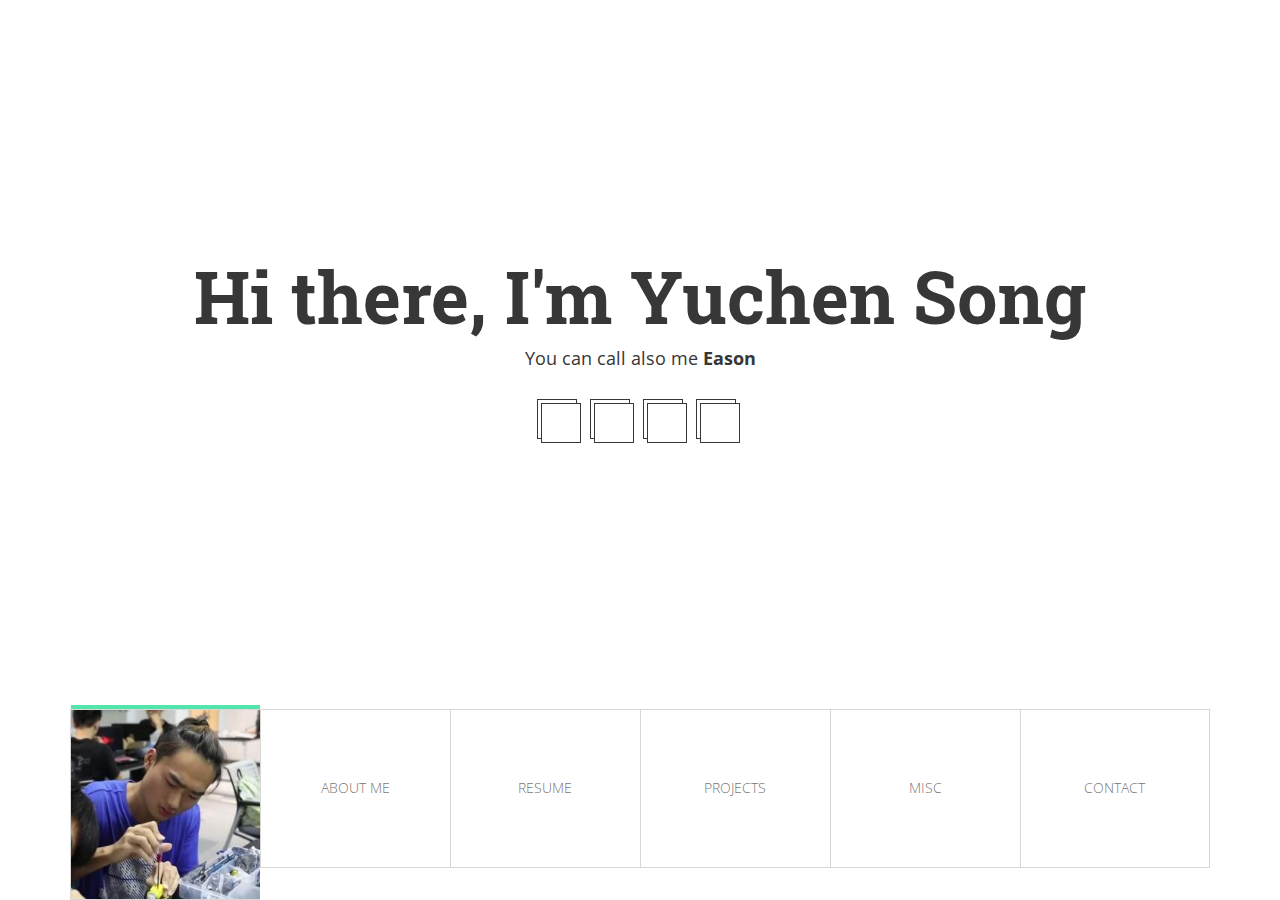
==== commit 4bbb0890: "updated index" ====
--- a/index.html
+++ b/index.html
@@ -249,16 +249,16 @@
                             </div>
                         </div>
                         <div class="skill">
-                            <p>Circuits</p>
+                            <p>Mechatronics</p>
                             <div class="skill-bar skill3  wow slideInLeft animated">
-                                <span class="skill-count3">87</span>
-                                <div class="bg-border"></div>
-                            </div>
-                        </div>
-                        <div class="skill">
-                            <p>Thermodynamics and Fluid mechanics</p>
+                                <span class="skill-count3">93</span>
+                                <div class="bg-border"></div>
+                            </div>
+                        </div>
+                        <div class="skill">
+                            <p>Theory and Technology of Robotics</p>
                             <div class="skill-bar skill4  wow slideInLeft animated">
-                                <span class="skill-count4">90</span>
+                                <span class="skill-count4">94</span>
                                 <div class="bg-border"></div>
                             </div>
                         </div>
@@ -275,9 +275,9 @@
                             </div>
                         </div>
                         <div class="skill">
-                            <p>Artificial Intelligence Technology and Applications</p>
+                            <p>Natural Language Processing</p>
                             <div class="skill-bar skill6  wow slideInLeft animated">
-                                <span class="skill-count6">87</span>
+                                <span class="skill-count6">95</span>
                                 <div class="bg-border"></div>
                             </div>
                         </div>
@@ -402,7 +402,7 @@
                 <div class="row">
                     <div class="col-md-12">
                         <div class="section-title center">
-                            <h3>Another Part of Me</h3>
+                            <h3>Other Parts of Me</h3>
                         </div>
                     </div>
                     <div class="col-md-12">
--- a/css/style.css
+++ b/css/style.css
@@ -1,8 +1,8 @@
 
 /* STYLE */
-@import url(font-awesome.css) screen;
-@import url(owl.carousel.css) screen;
-@import url(animate.min.css) screen;
+@import url(../../Yuchen-Song/css/font-awesome.css) screen;
+@import url(../../Yuchen-Song/css/owl.carousel.css) screen;
+@import url(../../Yuchen-Song/css/animate.min.css) screen;
 
 /* FONTS */
 @import url(https://fonts.googleapis.com/css?family=Open+Sans:400,300,300italic,600,600italic,700,800,400italic);
@@ -99,7 +99,7 @@
     margin: 10px;
     padding-left: 0 !important;
     text-indent: -9999px;
-    background: url(images/remove.png) #01090C;
+    background: url(../../Yuchen-Song/css/images/remove.png) #01090C;
     border-radius: 100px;
     border-style: solid;
     border-width: 1px
@@ -244,7 +244,7 @@
 .cover-section {
     display: block;
     width: 100%;
-    background:#fff url(../images/bg.jpg) no-repeat;
+    background:#fff url(../../Yuchen-Song/images/bg.jpg) no-repeat;
     background-size: cover;
     position: relative;
     text-align: center;
@@ -686,7 +686,10 @@
     left: 15px;
     z-index: 999;
 }
-
+/*
+skill left = skill before width-2
+skill before width = 0.95*score
+*/
 .skill-count1 {
     position: absolute;
     left: 88.25%;
@@ -729,7 +732,7 @@
 }
 .skill-count3 {
     position: absolute;
-    left: 80.65%;
+    left: 86.35%;
     top: -30px;
     font-size: 14px;
     font-weight: 700;
@@ -745,11 +748,11 @@
     top: 63%;
     left: 15px;
     z-index: 999;
-    width: 82.65%;
+    width: 88.35%;
 }
 .skill-count4 {
     position: absolute;
-    left: 83.5%;
+    left: 87.3%;
     top: -30px;
     font-size: 14px;
     font-weight: 700;
@@ -765,7 +768,7 @@
     top: 63%;
     left: 15px;
     z-index: 999;
-    width: 85.5%;
+    width: 89.3%;
 }
 
 .skill-count5 {
@@ -791,7 +794,7 @@
 
 .skill-count6 {
     position: absolute;
-    left: 80.65%;
+    left: 88.25%;
     top: -30px;
     font-size: 14px;
     font-weight: 700;
@@ -807,7 +810,7 @@
     top: 63%;
     left: 15px;
     z-index: 999;
-    width: 82.65%;
+    width: 90.25%;
 }
 
 .skill-count7 {
@@ -1006,7 +1009,7 @@
     left: 10px;
     right: 10px;
     bottom: 10px;
-    background: #52e5ab url(../images/plus.png) no-repeat center;
+    background: #52e5ab url(../../Yuchen-Song/images/plus.png) no-repeat center;
     z-index: 999;
     border: 1px solid #9a9a9a;
     opacity: 0;
@@ -1120,7 +1123,7 @@
  */
 .contact-section {
     overflow-y: scroll;
-    background: #000000 url(../images/map-bg.png) no-repeat center;
+    background: #000000 url(../../Yuchen-Song/images/map-bg.png) no-repeat center;
     padding: 0 !important;
     position: relative;
 }
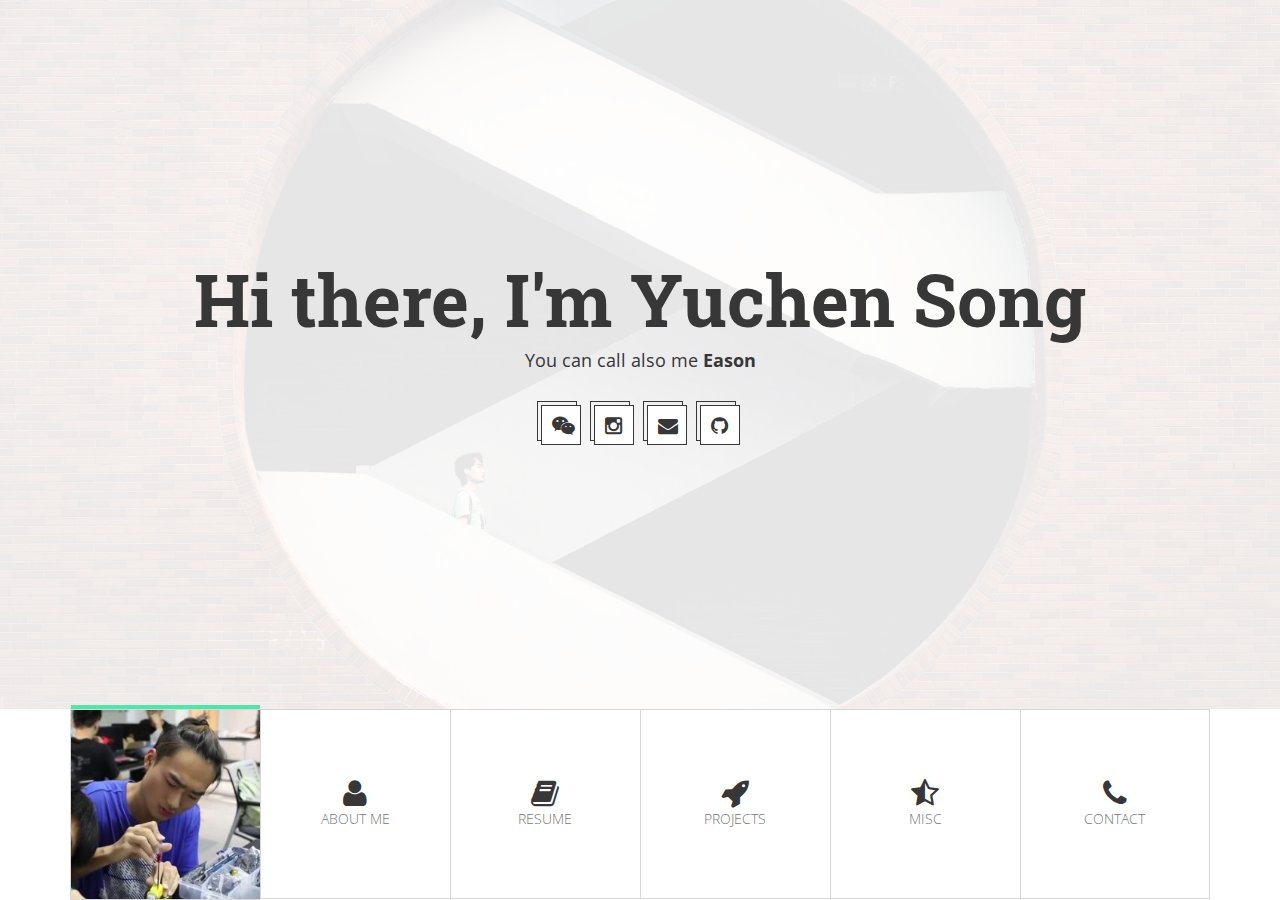
==== commit 2d346c3f: "updated index" ====
--- a/index.html
+++ b/index.html
@@ -137,8 +137,8 @@
                                         <p><b>Name</b> <span>Yuchen Song (宋雨辰) </span></p>
                                         <p><b>Home College</b> <span>South China University of Technology (985 Project)</span></p>
                                         <p><b>Research Interest</b> <span>AI, Robotics, Deep Learning, Reinforcement Learning</span></p>
-                                        <p><b>Technical Skills</b> <span>Be reasonably skillful in C++/C, MATLAB, Python, and Java</span></p>
-                                        <p><b>Language Skills</b> <span>Chinese (Native), TOEFL 100, GRE 321+3.5</span></p>
+                                        <p><b>Technical Skills</b> <span>Be reasonably skillful in C++/C, MATLAB, Python, Java, and R</span></p>
+                                        <p><b>Language Skills</b> <span>Chinese (Native), TOEFL 100 <a href="https://github.com/Yuchen-Song/yuchen-song.github.io/blob/main/files/TOEFL.pdf">[Cer.]</a>, GRE 321+3.5 <a href="https://github.com/Yuchen-Song/yuchen-song.github.io/blob/main/files/GRE.pdf">[Cer.]</a></span></p>
                                     </div>
                                 </div>
                             </div>
@@ -354,7 +354,7 @@
 
                 <div class="row work">
                     <div class="work-item course-projects col-sm-3 ">
-                        <a href="https://github.com/Yuchen-Song/Design-and-Manufacturing-I-Course-Project-Spring-2021">
+                        <a href="https://yuchen-song.github.io/D&M_index">
                             <img src="images/projects/robot_cars.png" class="img-responsive" width="254" height="254" alt="">
                         </a>
                     </div>
@@ -364,12 +364,12 @@
                         </a>
                     </div>
                     <div class="work-item research-experience col-sm-3 ">
-                        <a href="https://github.com/Yuchen-Song/Lymph-node-sections-detection-based-on-deep-convolutional-neural-networks">
+                        <a href="https://github.com/Yuchen-Song/Lymph-Node-Sacns-for-Cancer-Detection">
                             <img src="images/projects/cancer_detection.png" class="img-responsive" width="254" height="254" alt="">
                         </a>
                     </div>
                     <div class="work-item course-projects col-sm-3 ">
-                        <a href="images/projects/hybrid_images.png" data-gal="prettyPhoto[gallery2]">
+                        <a href="https://github.com/Yuchen-Song/Machine-Vision-and-Sensing-System-Course-Project-Fall-2020" data-gal="prettyPhoto[gallery2]">
                             <img src="images/projects/hybrid_images.png" class="img-responsive" width="254" height="254" alt="">
                         </a>
                     </div>
@@ -379,7 +379,7 @@
                         </a>
                     </div>
                     <div class="work-item research-experience col-sm-3 ">
-                        <a href="images/projects/impainting.png" data-gal="prettyPhoto[gallery2]">
+                        <a href="https://github.com/Yuchen-Song/Image-Inpainting-Algorithms-Improvement-Based-on-Coherent-Semantic-Attention" data-gal="prettyPhoto[gallery2]">
                             <img src="images/projects/impainting.png" class="img-responsive" width="254" height="254" alt="">
                         </a>
                     </div>
@@ -389,7 +389,7 @@
                         </a>
                     </div>
                     <div class="work-item competitions col-sm-3 ">
-                        <a href="images/projects/credit_loan.png" data-gal="prettyPhoto[gallery2]">
+                        <a href="https://github.com/Yuchen-Song/CUMCM-2020" data-gal="prettyPhoto[gallery2]">
                             <img src="images/projects/credit_loan.png" class="img-responsive" width="254" height="254" alt="">
                         </a>
                     </div>
@@ -421,7 +421,7 @@
                                         <a href="#"><img src="images/misc/sports_meeting.png" width="540" height="303" alt=""></a>
                                         <h3>Social works / Leadership / Volunteer work</h3>
                                         <p>I was the head of my class (class of robotics engineering 2019), as well as a member of leaders in the students' union in our college (Jun De college). I have organized many student activities (e.g., Online Sharing Events, Sports Meeting, etc). Moreover, I was the assistant of the office of students' affairs in our Campus, and I was a volunteer in helping those students who did not perform well in their schoolworks.</p>
-                                        <a href="#" class="read-more">Read More</a>
+                                        <a href="https://space.bilibili.com/33228179?spm_id_from=333.1007.0.0" class="read-more">Read More</a>
                                     </div>
                                 </div>
                             </div>
@@ -452,7 +452,7 @@
                                     <div class="col-md-6 col-sm-12">
                                         <div class="input-group wow fadeInDown animated">
 <!--                                            <input type="text" class="form-control" id="message-email" placeholder="Your Email">-->
-                                            <p type="text" class="form-control"> Phone:  (+86)13022076440 </p>
+                                            <p type="text" class="form-control"> Phone:  +86 13022076440 </p>
                                         </div>
                                     </div>
 <!--
--- a/css/style.css
+++ b/css/style.css
@@ -1,8 +1,8 @@
 
 /* STYLE */
-@import url(../../Yuchen-Song/css/font-awesome.css) screen;
-@import url(../../Yuchen-Song/css/owl.carousel.css) screen;
-@import url(../../Yuchen-Song/css/animate.min.css) screen;
+@import url(font-awesome.css) screen;
+@import url(owl.carousel.css) screen;
+@import url(animate.min.css) screen;
 
 /* FONTS */
 @import url(https://fonts.googleapis.com/css?family=Open+Sans:400,300,300italic,600,600italic,700,800,400italic);
@@ -99,7 +99,7 @@
     margin: 10px;
     padding-left: 0 !important;
     text-indent: -9999px;
-    background: url(../../Yuchen-Song/css/images/remove.png) #01090C;
+	background: url(images/remove.png) #01090C;
     border-radius: 100px;
     border-style: solid;
     border-width: 1px
@@ -244,7 +244,7 @@
 .cover-section {
     display: block;
     width: 100%;
-    background:#fff url(../../Yuchen-Song/images/bg.jpg) no-repeat;
+    background:#fff url(../images/bg.jpg) no-repeat;
     background-size: cover;
     position: relative;
     text-align: center;
@@ -1009,7 +1009,7 @@
     left: 10px;
     right: 10px;
     bottom: 10px;
-    background: #52e5ab url(../../Yuchen-Song/images/plus.png) no-repeat center;
+    background: #52e5ab url(../images/plus.png) no-repeat center;
     z-index: 999;
     border: 1px solid #9a9a9a;
     opacity: 0;
@@ -1123,7 +1123,7 @@
  */
 .contact-section {
     overflow-y: scroll;
-    background: #000000 url(../../Yuchen-Song/images/map-bg.png) no-repeat center;
+    background: #000000 url(../images/map-bg.png) no-repeat center;
     padding: 0 !important;
     position: relative;
 }
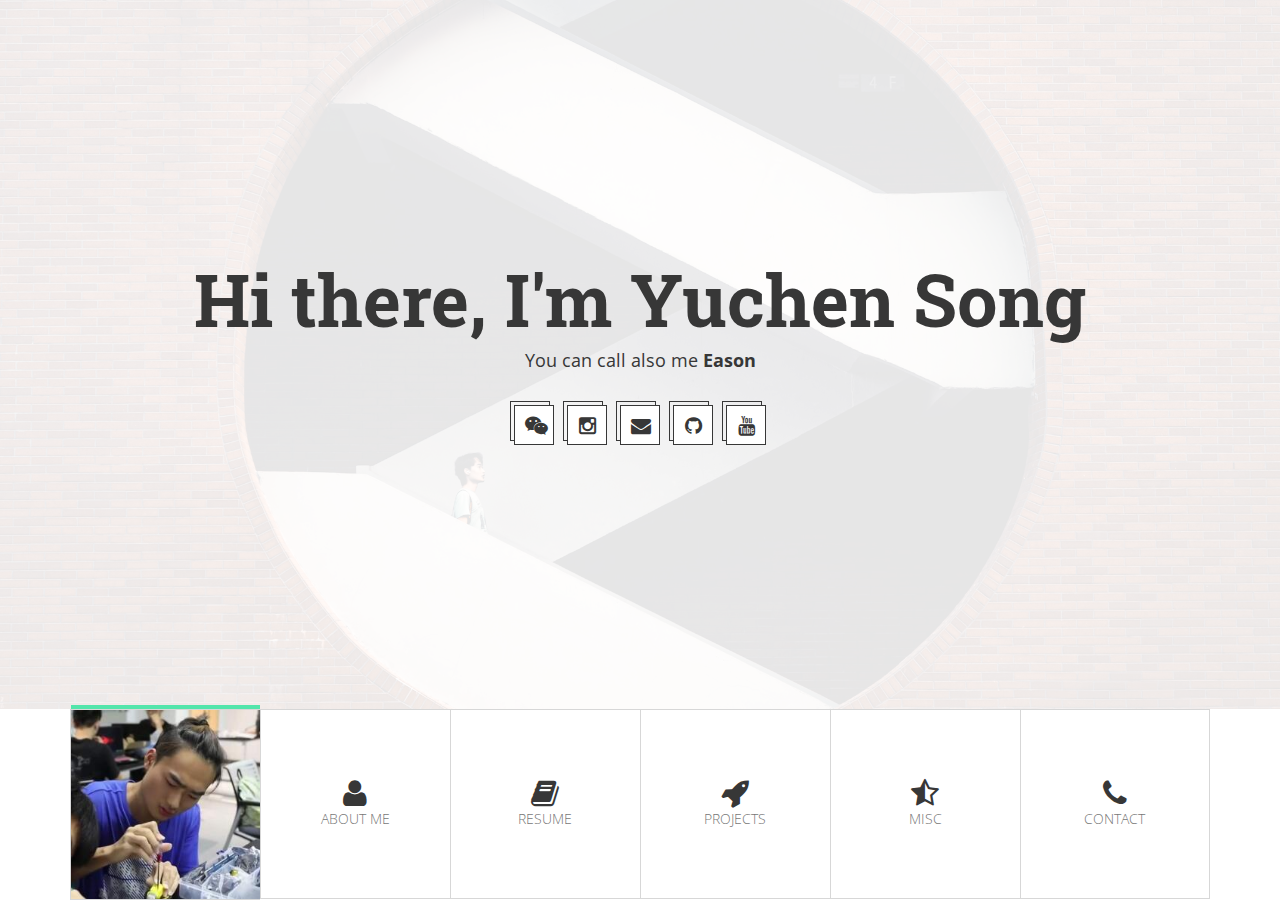
==== commit 58cfcd37: "corrected small mistakes" ====
--- a/index.html
+++ b/index.html
@@ -47,6 +47,7 @@
                                         <li><a href="https://instagram.com/easonsoong?r=nametag"><i class="fa fa-instagram"></i></a></li>
                                         <li><a href="mailto:song-yuchen@qq.com"><i class="fa fa-envelope"></i></a></li>
                                         <li><a href="https://github.com/Yuchen-Song"><i class="fa fa-github"></i></a></li>
+                                        <li><a href="https://www.youtube.com/channel/UCgn6t09dnXusa9TTBudTgMg"><i class="fa fa-youtube"></i></a></li>
                                     </ul>
                                 </div>
                             </div>
@@ -126,7 +127,7 @@
                                         <h3>About me </h3>
                                     </div>
                                     <div class="about-content">
-                                        <p>I'm currently a junior student studying in Shien-ming Wu School of Intelligent Engineering, South China University of Technology (SCUT). My major is <b>robotics engineering</b>. Besides that, I am also monoring in <b>finance</b>. My main interest area is intelligent robots (i.e., AI+Robot), which involves a board collection of topics, e.g., <b>deep learning, reinforcement learning, control, systems design and machanics</b>, etc.</p>
+                                        <p>I'm currently a junior student studying in Shien-ming Wu School of Intelligent Engineering, South China University of Technology (SCUT). My major is <b>robotics engineering</b>. Besides that, I am also monoring in <b>finance</b>. My main interest area is intelligent robots (i.e., AI+Robot), which involves a broad collection of topics, e.g., <b>deep learning, reinforcement learning, control, systems design and mechanics</b>, etc.</p>
                                     </div>
                                 </div>
                                 <div class="col-sm-6 wow fadeInDown animated" data-wow-delay="0.2s">
@@ -199,28 +200,28 @@
                         <div class="education-item">
                             <h3>College - South China University of Technology (Applied Chemistry)</h3>
                             <i>September 2018 - September 2019</i>
-                            <p>In this freshman year, I was recruited in School of Chemistry and Chemical Engineering as a freshman in applied chemistry. After a whole year of study, I found that I'm not interested in this major very much, so I applied for a major change at the end of freshman year, with a rank of 2/76 among my former classmates, and then I passed the interview and was recruited in Shien-ming Wu School of Intelligent Engineering, class of robotics engineering</p>
+                            <p>In my freshman year, I was recruited in the School of Chemistry and Chemical Engineering as a freshman in applied chemistry. After a whole year of study, I found that I'm not interested in this major very much, so I applied for a major change at the end of my freshman year, with a rank of 2/76 among my former classmates, and then I passed the interview and was recruited in Shien-ming Wu School of Intelligent Engineering, class of robotics engineering.</p>
                         </div>
                     </div>
                     <div class="col-sm-6">
                         <div class="education-item">
                             <h3>College - South China University of Technology (Robotics Engineering)</h3>
-                            <i>September 2019 -  June 2023</i>
-                            <p>After I've changed my major to robotics engineering, I went to Guangzhou International Campus for another 4 year of study. This campus teaches in English, and all of my professors have been abroad chasing their Ph.D degrees. That's why I'm quite sure that I would be adapted to future study abroad very quickly. The classmates of mine were recruited in this school among the best of students that were admitted to our university.</p>
+                            <i>September 2019 -  June 2023 (expected)</i>
+                            <p>After I've changed my major to robotics engineering, I went to Guangzhou International Campus for another 4 year of study. This campus teaches in English, and all of my professors have been abroad chasing their Ph.D degrees before. That's why I'm quite confident that I can be adapted to future study abroad very quickly. Classmates of mine were recruited in this school among the best of students that were admitted to our university.</p>
                         </div>
                     </div>
                     <div class="col-sm-6">
                         <div class="education-item">
                             <h3>College - South China University of Technology (Finance)</h3>
-                            <i>March 2020 - June 2023</i>
-                            <p>I am also minoring in Finance! A motto of mine is that a fully developed man should never only be an expert in some certain area but know nothing about other disciplines. Since Finance is a widely used subject, and it penertrate into our lives, so I chose this course as my minor discipline.</p>
+                            <i>March 2020 - June 2023 (expected)</i>
+                            <p>I am also minoring in Finance! A motto of mine is that a fully developed man should not only be an expert in some certain area but know nothing about other disciplines. Since Finance is a practical discipline, and it is useful in our lives, I chose it as my minor discipline.</p>
                         </div>
                     </div>
                     <div class="col-sm-6">
                         <div class="education-item">
                             <h3>Summer Session Visitor - University of California, Berkeley (EECS)</h3>
                             <i>June 2020 - August 2020</i>
-                            <p>In the summer of 2020, I attend the summer school of University of California, Berkeley. I selected CS61BL: Data Structure in EECS (Electrical Engineering and Computer Sciences) and learnt a lot from that course. Also made some good collaborations with students in UCB on variaties of labs and projects. </p>
+                            <p>In the summer of 2020, I attend the summer school of University of California, Berkeley. I selected CS61BL: Data Structures and Programming Methodology in the department of EECS and learnt a lot from that course. Also collaborated well with students at Cal on varieties of labs and projects. </p>
                         </div>
                     </div>
                 </div>
@@ -369,7 +370,7 @@
                         </a>
                     </div>
                     <div class="work-item course-projects col-sm-3 ">
-                        <a href="https://github.com/Yuchen-Song/Machine-Vision-and-Sensing-System-Course-Project-Fall-2020" data-gal="prettyPhoto[gallery2]">
+                        <a href="https://github.com/Yuchen-Song/Machine-Vision-and-Sensing-System-Course-Project-Fall-2020">
                             <img src="images/projects/hybrid_images.png" class="img-responsive" width="254" height="254" alt="">
                         </a>
                     </div>
@@ -379,7 +380,7 @@
                         </a>
                     </div>
                     <div class="work-item research-experience col-sm-3 ">
-                        <a href="https://github.com/Yuchen-Song/Image-Inpainting-Algorithms-Improvement-Based-on-Coherent-Semantic-Attention" data-gal="prettyPhoto[gallery2]">
+                        <a href="https://github.com/Yuchen-Song/Image-Inpainting-Algorithms-Improvement-Based-on-Coherent-Semantic-Attention">
                             <img src="images/projects/impainting.png" class="img-responsive" width="254" height="254" alt="">
                         </a>
                     </div>
@@ -389,7 +390,7 @@
                         </a>
                     </div>
                     <div class="work-item competitions col-sm-3 ">
-                        <a href="https://github.com/Yuchen-Song/CUMCM-2020" data-gal="prettyPhoto[gallery2]">
+                        <a href="https://github.com/Yuchen-Song/CUMCM-2020">
                             <img src="images/projects/credit_loan.png" class="img-responsive" width="254" height="254" alt="">
                         </a>
                     </div>
